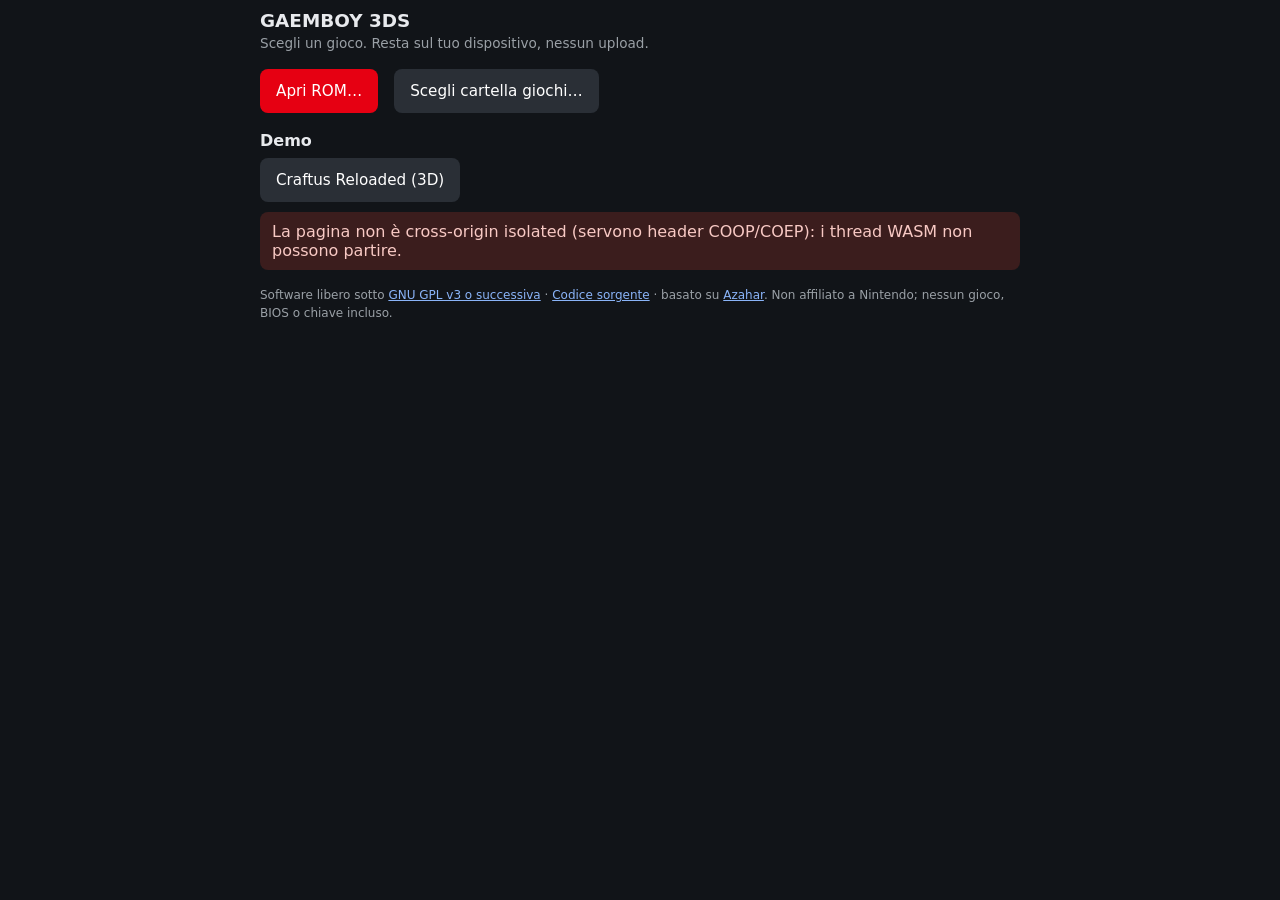
==== index.html @ 77b01f81 "Deploy 6b6285edbf145073247a43fd7cbe7ad1497e483f" ====
<!doctype html>
<html lang="it">
<head>
<meta charset="utf-8">
<meta name="viewport" content="width=device-width, initial-scale=1, minimum-scale=1, maximum-scale=1, user-scalable=no, viewport-fit=cover">
<meta name="apple-mobile-web-app-capable" content="yes">
<meta name="mobile-web-app-capable" content="yes">
<meta name="apple-mobile-web-app-status-bar-style" content="black-translucent">
<meta name="theme-color" content="#111418">
<meta name="format-detection" content="telephone=no">
<title>GAEMBOY 3DS</title>
<link rel="stylesheet" href="./gaemboy3ds-ui.css?v=26">
</head>
<body>
<main>
<section id="selection-view" aria-labelledby="selection-title">
<h1 id="selection-title">GAEMBOY 3DS</h1>
<p class="sub">Scegli un gioco. Resta sul tuo dispositivo, nessun upload.</p>
<div class="selection-actions">
  <button id="pick" type="button">Apri ROM…</button><input id="file" type="file">
  <button id="lib-pick" type="button" class="alt">Scegli cartella giochi…</button><input id="lib-dir" type="file" webkitdirectory multiple>
</div>
<section id="library" aria-label="Libreria giochi" hidden>
  <h2>Libreria</h2>
  <div id="library-actions">
    <button id="lib-refresh" type="button" class="alt" disabled>Aggiorna</button>
    <button id="lib-forget" type="button" class="alt" disabled>Dimentica cartella</button>
    <input id="lib-filter" type="search" placeholder="Cerca" aria-label="Cerca nella libreria" hidden>
    <div id="lib-status" role="status" aria-live="polite"></div>
    <ul id="lib-list"></ul>
  </div>
</section>
<div class="demo-picker">
  <h2>Demo</h2>
  <button id="demo3d" type="button" class="alt" data-file="craftus_reloaded.3dsx">Craftus Reloaded (3D)</button>
  <button id="demo" type="button" class="alt" data-file="SuperHaxagon.3dsx">Super Haxagon (2D)</button>
</div>
</section>
<section id="game-view" aria-label="Gioco" hidden>
  <header class="game-header">
    <h1 id="game-title">Gioco</h1>
    <button id="open-menu" type="button" class="alt" aria-haspopup="dialog" aria-controls="game-menu">Menu</button>
  </header>
  <div class="stage">
    <canvas id="screen" width="400" height="480" tabindex="-1" aria-label="Schermo superiore e inferiore del Nintendo 3DS"></canvas>
    <p id="game-status" role="status">Caricamento…</p>
  </div>
  <fieldset id="touch-controls" disabled aria-label="Comandi touch">
    <legend class="sr-only">Comandi touch</legend>
    <div class="shoulders">
      <button type="button" data-button="10">L</button>
      <button type="button" data-button="12">ZL</button>
      <button type="button" data-button="13">ZR</button>
      <button type="button" data-button="11">R</button>
    </div>
    <div class="control-deck">
      <div class="stick" data-stick="left" role="group" aria-label="Circle Pad: trascina per muoverti"><span class="stick-knob"></span></div>
      <div class="system-buttons">
        <button type="button" data-button="2">Select</button>
        <button type="button" data-button="3">Start</button>
      </div>
      <div class="stick cstick" data-stick="right" role="group" aria-label="C-Stick: trascina per muovere la visuale"><span class="stick-knob"></span></div>
      <div class="button-cross dpad" role="group" aria-label="Croce direzionale">
        <button type="button" class="north" data-button="4" aria-label="Su">↑</button>
        <button type="button" class="west" data-button="6" aria-label="Sinistra">←</button>
        <button type="button" class="east" data-button="7" aria-label="Destra">→</button>
        <button type="button" class="south" data-button="5" aria-label="Giù">↓</button>
      </div>
      <div class="button-cross face-buttons" role="group" aria-label="Pulsanti azione">
        <button type="button" class="north" data-button="9">X</button>
        <button type="button" class="west" data-button="1">Y</button>
        <button type="button" class="east" data-button="8">A</button>
        <button type="button" class="south" data-button="0">B</button>
      </div>
    </div>
  </fieldset>
</section>
<div id="notice" role="status" hidden></div>
</main>
<dialog id="game-menu" aria-labelledby="menu-title">
  <header class="game-header">
    <h2 id="menu-title">Menu</h2>
    <button id="close-menu" type="button" class="alt" autofocus>Chiudi</button>
  </header>
  <div id="rom-info"></div>
  <div class="menu-actions">
    <button id="audio" type="button" class="alt">Audio: on</button>
    <button id="throttle" type="button" class="alt" disabled>Velocità: 60 fps</button>
    <button id="save" type="button" class="alt" disabled>Salva ora</button>
    <button id="back-library" type="button">Cambia gioco</button>
  </div>
  <div id="menu-status" role="status"></div>
  <section class="features" aria-label="Funzioni emulatore">
  <div id="feature-status" role="status" aria-live="polite"></div>
  <details>
    <summary>Stati e backup</summary>
    <fieldset id="storage-actions" disabled>
      <label for="state-slot">Slot</label>
      <select id="state-slot">
        <option value="1">Slot 1 — vuoto</option>
        <option value="2">Slot 2 — vuoto</option>
        <option value="3">Slot 3 — vuoto</option>
      </select>
      <div class="menu-actions">
        <button id="state-save" type="button">Salva stato</button>
        <button id="state-load" type="button" class="alt" disabled>Carica stato</button>
        <button id="state-delete" type="button" class="alt" disabled>Elimina stato</button>
        <button id="export-saves" type="button" class="alt">Esporta backup ZIP</button>
      </div>
    </fieldset>
  </details>
  <details>
    <summary>Cheat</summary>
    <fieldset id="cheat-actions" disabled>
      <label for="cheat-name">Nome</label>
      <input id="cheat-name" maxlength="128" placeholder="Nome del cheat">
      <label for="cheat-code">Codice Gateway (una riga per istruzione)</label>
      <textarea id="cheat-code" rows="4" maxlength="65536" placeholder="XXXXXXXX XXXXXXXX"></textarea>
      <label><input id="cheat-enabled" type="checkbox"> Attiva subito</label>
      <button id="cheat-add" type="button">Aggiungi cheat</button>
      <div id="cheat-list"></div>
    </fieldset>
  </details>
  <details>
    <summary>Microfono e fotocamera</summary>
    <fieldset id="media-actions" disabled>
      <button id="mic-toggle" type="button" class="alt">Attiva microfono</button>
      <span id="mic-status">Disattivato</span><br>
      <label for="camera-facing">Fotocamera</label>
      <select id="camera-facing">
        <option value="user">Frontale / webcam</option>
        <option value="environment">Posteriore, se disponibile</option>
      </select>
      <button id="camera-toggle" type="button" class="alt">Attiva fotocamera</button>
      <span id="camera-status">Disattivata</span>
    </fieldset>
  </details>
  <details>
    <summary>Avanzate</summary>
    <button id="dl-log" type="button" class="alt">Scarica log</button>
    <table>
      <tr><td>Stato</td><td id="s-status">—</td></tr>
      <tr><td>Renderer</td><td id="s-renderer">—</td></tr>
      <tr><td>Caricamento</td><td id="s-load">—</td></tr>
      <tr><td>Frame emulati</td><td id="s-frames">—</td></tr>
      <tr><td>FPS emulazione</td><td id="s-fps">—</td></tr>
      <tr><td>Velocità (vs 3DS 59,83 fps)</td><td id="s-speed">—</td></tr>
      <tr><td>Tempo per frame (media)</td><td id="s-ms">—</td></tr>
      <tr><td>Dettaglio (ultimo secondo)</td><td id="s-perf">—</td></tr>
      <tr><td>Audio</td><td id="s-audio">—</td></tr>
      <tr><td>Input</td><td id="s-input">—</td></tr>
      <tr><td>Salvataggi (IndexedDB)</td><td id="s-saves">—</td></tr>
      <tr><td>Thread / memoria</td><td id="s-mem">—</td></tr>
      <tr><td>Log del core</td><td id="s-log">—</td></tr>
    </table>
    <div class="keys">
      <b>Tastiera</b>: <kbd>←↑→↓</kbd> D-pad · <kbd>X</kbd> A · <kbd>Z</kbd> B · <kbd>S</kbd> X · <kbd>A</kbd> Y ·
      <kbd>Q</kbd>/<kbd>W</kbd> L/R · <kbd>E</kbd>/<kbd>R</kbd> ZL/ZR · <kbd>Invio</kbd> Start · <kbd>⌫</kbd> Select ·
      <kbd>I J K L</kbd> Circle Pad · <kbd>T F G H</kbd> C-Stick
    </div>
    <div id="log"></div>
  </details>
  </section>
  <p class="sub"><a href="https://github.com/DomenicoGonnelli/gaemboy-3ds-web">Codice sorgente, GPL v3+</a></p>
</dialog>
<footer id="selection-footer">
  Software libero sotto <a href="https://www.gnu.org/licenses/gpl-3.0.html">GNU GPL v3 o successiva</a> ·
  <a id="source-link" href="https://github.com/DomenicoGonnelli/gaemboy-3ds-web">Codice sorgente</a> ·
  basato su <a href="https://github.com/azahar-emu/azahar">Azahar</a>. Non affiliato a Nintendo; nessun gioco, BIOS o chiave incluso.
</footer>
<script>
  // Static hosts without COOP/COEP headers: let coi-sw.js add them, then reload once under its control.
  if (!window.crossOriginIsolated && window.isSecureContext && 'serviceWorker' in navigator) {
    navigator.serviceWorker.register('./coi-sw.js').then(() => {
      if (!navigator.serviceWorker.controller && !sessionStorage.getItem('coi-reload')) {
        sessionStorage.setItem('coi-reload', '1');
        navigator.serviceWorker.ready.then(() => location.reload());
      }
    }).catch((err) => console.warn('coi-sw registration failed', err));
  } else {
    sessionStorage.removeItem('coi-reload');
  }
</script>
<script type="module" src="./gaemboy3ds-page.js?v=26"></script>
</body>
</html>
---- gaemboy3ds-ui.css ----
:root { color-scheme: dark; font-family: system-ui, -apple-system, sans-serif; }
* { box-sizing: border-box; }
html { -webkit-text-size-adjust: 100%; overscroll-behavior: none; }
body {
  margin: 0; background: #111418; color: #e8eaed;
  padding: max(10px, env(safe-area-inset-top)) max(12px, env(safe-area-inset-right))
    max(10px, env(safe-area-inset-bottom)) max(12px, env(safe-area-inset-left));
  -webkit-tap-highlight-color: transparent;
}
main, #selection-footer { max-width: 760px; margin-inline: auto; }
h1 { font-size: 1.15rem; margin: 0 0 4px; }
h2 { font-size: 1rem; margin: 18px 0 8px; }
p.sub { margin: 0 0 12px; color: #9aa0a6; font-size: .85rem; }
a { color: #8ab4f8; }
[hidden], input[type=file] { display: none !important; }
button, label.btn {
  background: #e60012; color: #fff; border: 0; border-radius: 8px; padding: 9px 16px;
  font: inherit; font-size: .95rem; cursor: pointer; margin: 0 8px 8px 0; display: inline-block;
}
button.alt { background: #2a2f36; }
button:disabled { opacity: .5; cursor: default; pointer-events: none; }
button, summary { min-height: 44px; }
summary { padding-block: 8px; cursor: pointer; font-weight: 600; }
button:focus-visible, summary:focus-visible, #screen:focus-visible { outline: 2px solid #8ab4f8; outline-offset: 3px; }
.good { color: #81c995; } .mid { color: #fdd663; } .bad { color: #f28b82; }
table { border-collapse: collapse; font-size: .85rem; width: 100%; table-layout: fixed; }
td { padding: 4px 3px; border-bottom: 1px solid #2a2f36; overflow-wrap: anywhere; }
td:last-child { text-align: right; font-variant-numeric: tabular-nums; }
kbd { background: #2a2f36; border-radius: 4px; padding: 0 4px; font-size: .75rem; }
.keys { color: #9aa0a6; font-size: .78rem; margin-top: 8px; line-height: 1.6; }
#log {
  margin-top: 12px; max-height: 180px; overflow: auto; background: #1c2128; padding: 8px;
  border-radius: 8px; font: .72rem ui-monospace, monospace; white-space: pre-wrap;
}
footer { margin-top: 16px; color: #9aa0a6; font-size: .75rem; line-height: 1.5; }
.sr-only {
  position: absolute; width: 1px; height: 1px; padding: 0; overflow: hidden;
  clip-path: inset(50%); white-space: nowrap;
}

/* selection view */
.selection-actions { display: flex; flex-wrap: wrap; gap: 8px; margin-block: 18px; }
.selection-actions button, .demo-picker button { margin: 0 8px 0 0; }
#library { margin-bottom: 12px; }
#library-actions button { margin: 0 8px 8px 0; }
#library-actions input[type=search] {
  background: #111418; color: #e8eaed; border: 1px solid #59616b; border-radius: 5px;
  padding: 9px; font: inherit; font-size: 1rem; margin: 0 0 8px; width: 100%;
}
#lib-status:empty { display: none; }
#lib-status { font-size: .85rem; color: #b6bdc5; margin-bottom: 6px; }
#lib-list { list-style: none; margin: 8px 0 0; padding: 0; max-height: 45vh; overflow: auto; }
#lib-list li { display: flex; align-items: center; gap: 10px; border-top: 1px solid #2a2f36; padding: 5px 0; }
#lib-list li button { margin: 0; padding: 5px 12px; font-size: .85rem; }
#lib-list .game { flex: 1; overflow-wrap: anywhere; font-size: .85rem; }
#lib-list .meta { color: #9aa0a6; font-size: .75rem; white-space: nowrap; }
#notice { margin: 10px auto; padding: 10px 12px; border-radius: 8px; background: #1c2128; overflow-wrap: anywhere; }
#notice.bad { background: #3b1d1d; color: #f8c9c4; }

/* game view: one full-screen column, nothing scrolls */
body.playing {
  position: fixed; inset: 0; overflow: hidden; overscroll-behavior: none;
  -webkit-user-select: none; user-select: none; -webkit-touch-callout: none;
}
body.playing main { touch-action: none; }
body.playing main { max-width: 640px; height: 100%; }
body.playing #notice {
  position: fixed; z-index: 5; left: max(12px, env(safe-area-inset-left));
  right: max(12px, env(safe-area-inset-right)); top: max(48px, calc(env(safe-area-inset-top) + 40px));
  margin: 0; max-width: 640px; margin-inline: auto; font-size: .85rem;
}
#game-view { height: 100%; display: flex; flex-direction: column; gap: 6px; text-align: center; }
.game-header { display: flex; align-items: center; gap: 12px; flex: none; }
.game-header h1 {
  flex: 1; margin: 0; text-align: left; overflow: hidden; white-space: nowrap;
  text-overflow: ellipsis; font-size: 1rem;
}
.game-header h2 { flex: 1; font-size: 1.1rem; margin: 0; }
.game-header button { margin: 0; flex-shrink: 0; }
#game-view .game-header button { min-height: 40px; padding-block: 6px; }
.stage { position: relative; flex: 1 1 0; min-height: 0; container-type: size; display: grid; place-items: center; }
#screen {
  display: block; width: min(100%, 400px); width: min(100cqw, calc(100cqh * 5 / 6)); height: auto; aspect-ratio: 5 / 6;
  background: #000; image-rendering: pixelated; border-radius: 6px; outline: none; touch-action: none;
}
#game-status {
  position: absolute; inset: 0; display: grid; place-items: center; margin: 0; padding: 12px;
  color: #b6bdc5; font-size: .9rem; pointer-events: none;
}
#game-status:empty { display: none; }

/* touch controls, sized from one unit so the whole pad fits narrow phones */
#touch-controls {
  --k: clamp(34px, 10.4vw, 52px);
  flex: none; width: 100%; border: 0; padding: 0; margin: 0 auto; min-width: 0;
  display: grid; gap: 8px; padding-bottom: 4px;
  touch-action: none; -webkit-user-select: none; user-select: none; -webkit-touch-callout: none;
}
#touch-controls button, #touch-controls .stick {
  -webkit-touch-callout: none; -webkit-user-select: none; user-select: none;
  touch-action: none; -webkit-tap-highlight-color: transparent;
}
#touch-controls button {
  margin: 0; padding: 0; min-width: 0; min-height: 0; height: var(--k); font-weight: 650;
  background: #2a2f36; color: #e8eaed; font-size: 1rem;
}
#touch-controls .pressed { background: #b80010; }
#touch-controls:disabled { opacity: .5; }
.shoulders { display: grid; grid-template-columns: 1fr 1fr 1fr 1fr; gap: 8px; }
.shoulders button { height: calc(var(--k) * .8) !important; }
.control-deck {
  display: grid; grid-template-columns: auto 1fr auto; gap: 8px 6px; align-items: center; justify-items: center;
}
.button-cross { display: grid; grid-template: repeat(3, var(--k)) / repeat(3, var(--k)); }
.button-cross button { width: var(--k); }
.button-cross .north { grid-area: 1 / 2; }
.button-cross .west { grid-area: 2 / 1; }
.button-cross .east { grid-area: 2 / 3; }
.button-cross .south { grid-area: 3 / 2; }
.dpad button { border-radius: 8px; }
.face-buttons button { border-radius: 50%; background: #b80010 !important; }
.face-buttons button.pressed { background: #ff4252 !important; }
.stick {
  width: calc(var(--k) * 2); height: calc(var(--k) * 2); border-radius: 50%;
  background: #1c2128; border: 2px solid #59616b; display: grid; place-items: center;
}
.stick-knob {
  width: 46%; height: 46%; border-radius: 50%; background: #747d88;
  pointer-events: none; transform: translate(var(--stick-x, 0px), var(--stick-y, 0px));
}
.system-buttons { display: grid; gap: 8px; width: min(100%, 88px); }
.system-buttons button { height: calc(var(--k) * .7) !important; font-size: .75rem !important; }
.control-deck > .system-buttons { grid-column: 2; grid-row: 1 / 3; align-self: end; }
.control-deck > [data-stick=left] { grid-area: 1 / 1; }
.control-deck > .cstick { grid-area: 1 / 3; }
.control-deck > .dpad { grid-area: 2 / 1; }
.control-deck > .face-buttons { grid-area: 2 / 3; }

/* landscape phones: screen on the left, pad on the right */
@media (orientation: landscape) and (max-height: 520px) {
  #game-view { display: grid; grid-template-columns: minmax(0, 1fr) minmax(0, 52%); grid-template-rows: auto 1fr; column-gap: 12px; }
  .game-header { grid-column: 1 / -1; }
  .stage { grid-column: 1; grid-row: 2; }
  #touch-controls { grid-column: 2; grid-row: 2; align-self: center; --k: clamp(30px, 8.5vh, 44px); }
}

#game-menu {
  width: min(100% - 24px, 560px); max-height: calc(100dvh - 24px); padding: 16px; overflow: auto;
  border: 1px solid #59616b; border-radius: 12px; color: #e8eaed; background: #111418;
  touch-action: pan-y; -webkit-user-select: none; user-select: none;
}
#game-menu::backdrop { background: rgb(0 0 0 / 75%); }
#game-menu input, #game-menu select, #game-menu textarea {
  background: #111418; color: #e8eaed; border: 1px solid #59616b; border-radius: 5px;
  padding: 8px; font: inherit; font-size: 1rem; margin: 0 8px 8px 0; max-width: 100%;
  -webkit-user-select: text; user-select: text;
}
#game-menu textarea { display: block; width: 100%; font-family: monospace; }
#game-menu fieldset { border: 0; margin: 8px 0 0; padding: 0; min-width: 0; }
#game-menu details { background: #1c2128; border-radius: 8px; margin: 8px 0; padding: 0 12px 10px; }
#game-menu label { display: block; margin-bottom: 4px; font-size: .85rem; }
.menu-actions { display: grid; grid-template-columns: 1fr 1fr; gap: 8px; margin-bottom: 8px; }
.menu-actions button { margin: 0; }
#rom-info { color: #9aa0a6; font-size: .82rem; margin-bottom: 8px; overflow-wrap: anywhere; }
.cheat-item { border-top: 1px solid #39414b; padding-top: 8px; }
.cheat-item pre { white-space: pre-wrap; overflow-wrap: anywhere; font-size: .8rem; }
#menu-status:empty, #feature-status:empty { display: none; }
#feature-status, #menu-status { margin-bottom: 8px; font-size: .85rem; }
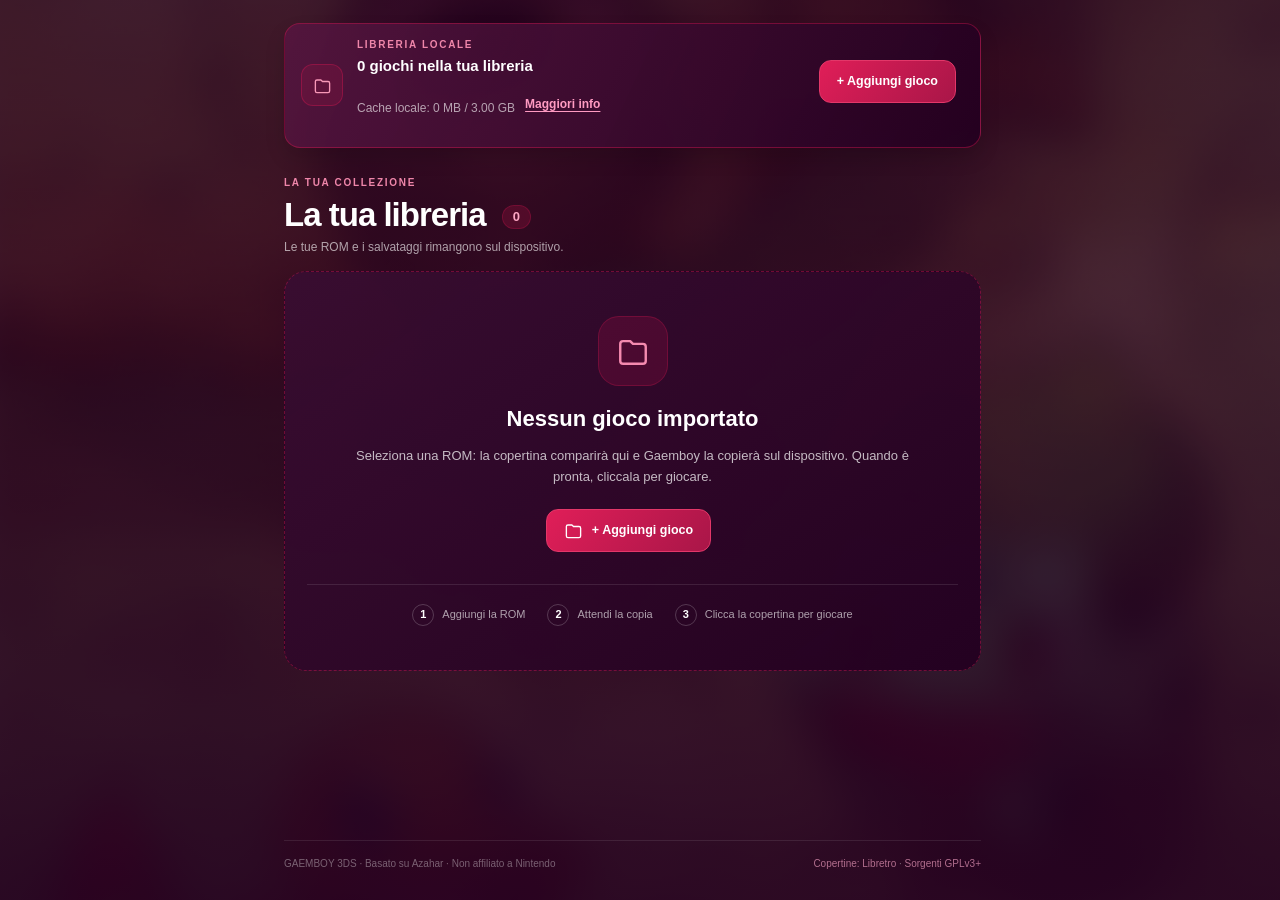
==== commit 0441d8f3: "Deploy 4e7b35f99338ca0f5be579e2819ca40c32b8d70b" ====
--- a/index.html
+++ b/index.html
@@ -8,8 +8,18 @@
 <meta name="apple-mobile-web-app-status-bar-style" content="black-translucent">
 <meta name="theme-color" content="#111418">
 <meta name="format-detection" content="telephone=no">
-<title>GAEMBOY 3DS</title>
-<link rel="stylesheet" href="./gaemboy3ds-ui.css?v=26">
+<title>Gaemboy 3DS — Libreria</title>
+<link rel="icon" type="image/png" href="./home-v5-assets/logo.png?v=10" sizes="512x512">
+<link rel="apple-touch-icon" href="./home-v5-assets/logo.png?v=10">
+<link rel="stylesheet" href="./gaemboy3ds-ui.css?v=10">
+  <link rel="stylesheet" href="home-v5.css?v=10">
+  <link rel="stylesheet" href="home-v5-5.css?v=10">
+<link rel="stylesheet" href="./gaemboy3ds-game.css?v=18">
+<link rel="stylesheet" href="./gaemboy3ds-mobile19.css?v=20">
+<link rel="stylesheet" href="./gaemboy3ds-layout20.css?v=20">
+<link rel="stylesheet" href="./gaemboy3ds-menu21.css?v=21">
+<link rel="stylesheet" href="./gaemboy3ds-mobile-panels23.css?v=23">
+<meta name="gaemboy-build" content="game-ui20"><meta name="gaemboy-ux-fix" content="pause-responsive-23">
 </head>
 <body>
 <main>
@@ -17,35 +27,37 @@
 <h1 id="selection-title">GAEMBOY 3DS</h1>
 <p class="sub">Scegli un gioco. Resta sul tuo dispositivo, nessun upload.</p>
 <div class="selection-actions">
-  <button id="pick" type="button">Apri ROM…</button><input id="file" type="file">
-  <button id="lib-pick" type="button" class="alt">Scegli cartella giochi…</button><input id="lib-dir" type="file" webkitdirectory multiple>
+  <button id="pick" type="button">+ Aggiungi gioco</button><input id="file" type="file" accept=".3ds,.cci,.cxi,.app,.3dsx,.elf" multiple>
+  
 </div>
 <section id="library" aria-label="Libreria giochi" hidden>
   <h2>Libreria</h2>
   <div id="library-actions">
-    <button id="lib-refresh" type="button" class="alt" disabled>Aggiorna</button>
-    <button id="lib-forget" type="button" class="alt" disabled>Dimentica cartella</button>
+    <button id="lib-refresh" type="button" class="alt" hidden>Aggiorna</button>
+    <button id="lib-forget" type="button" class="alt" hidden>Dimentica cartella</button>
     <input id="lib-filter" type="search" placeholder="Cerca" aria-label="Cerca nella libreria" hidden>
     <div id="lib-status" role="status" aria-live="polite"></div>
     <ul id="lib-list"></ul>
   </div>
 </section>
-<div class="demo-picker">
+<div class="demo-picker" hidden aria-hidden="true">
   <h2>Demo</h2>
   <button id="demo3d" type="button" class="alt" data-file="craftus_reloaded.3dsx">Craftus Reloaded (3D)</button>
   <button id="demo" type="button" class="alt" data-file="SuperHaxagon.3dsx">Super Haxagon (2D)</button>
 </div>
 </section>
 <section id="game-view" aria-label="Gioco" hidden>
-  <header class="game-header">
-    <h1 id="game-title">Gioco</h1>
-    <button id="open-menu" type="button" class="alt" aria-haspopup="dialog" aria-controls="game-menu">Menu</button>
+  <header class="game-header gb13-play-header">
+    <h1 id="game-title" class="sr-only">Gioco</h1>
+    <button id="open-menu" type="button" class="alt gb3-menu-button" aria-haspopup="dialog" aria-controls="game-menu" aria-label="Apri menu di pausa">Menu</button>
   </header>
-  <div class="stage">
-    <canvas id="screen" width="400" height="480" tabindex="-1" aria-label="Schermo superiore e inferiore del Nintendo 3DS"></canvas>
-    <p id="game-status" role="status">Caricamento…</p>
-  </div>
-  <fieldset id="touch-controls" disabled aria-label="Comandi touch">
+  <div class="gb3-console" id="gb3-console" aria-label="Console 3DS">
+    <div class="gb3-console-base">
+      <div class="stage">
+        <canvas id="screen" width="400" height="480" tabindex="-1" aria-label="Schermo superiore e inferiore del Nintendo 3DS"></canvas>
+        <p id="game-status" role="status">Caricamento…</p>
+      </div>
+<fieldset id="touch-controls" disabled aria-label="Comandi touch">
     <legend class="sr-only">Comandi touch</legend>
     <div class="shoulders">
       <button type="button" data-button="10">L</button>
@@ -74,26 +86,112 @@
       </div>
     </div>
   </fieldset>
+    </div>
+  </div>
+  <p class="gb3-game-help">Usa tastiera o controller. Premi <kbd>Esc</kbd> per le impostazioni.</p>
 </section>
 <div id="notice" role="status" hidden></div>
 </main>
-<dialog id="game-menu" aria-labelledby="menu-title">
-  <header class="game-header">
-    <h2 id="menu-title">Menu</h2>
-    <button id="close-menu" type="button" class="alt" autofocus>Chiudi</button>
-  </header>
-  <div id="rom-info"></div>
-  <div class="menu-actions">
-    <button id="audio" type="button" class="alt">Audio: on</button>
-    <button id="throttle" type="button" class="alt" disabled>Velocità: 60 fps</button>
-    <button id="save" type="button" class="alt" disabled>Salva ora</button>
-    <button id="back-library" type="button">Cambia gioco</button>
-  </div>
-  <div id="menu-status" role="status"></div>
+<dialog id="game-menu" class="gb13-pause" aria-labelledby="menu-title">
+  <div class="gb13-pause-hero" id="gb13-pause-hero">
+    <div class="gb13-pause-caption" aria-hidden="true">Ⅱ</div>
+    <h2 id="menu-title">Gioco in pausa</h2>
+  </div>
+  <div class="gb13-pause-tray">
+    <div class="gb13-tray-top"><span class="gb13-tray-subtitle">MENU DI PAUSA</span><button id="close-menu" type="button" class="gb13-resume" autofocus>Riprendi</button></div>
+    <div id="gb13-pause-actions" class="gb13-pause-actions" role="group" aria-label="Azioni di gioco">
+      <button type="button" id="gb13-quick-save" class="gb13-action" aria-label="Salvataggio rapido"><img class="gb16-menu-icon" src="./gaemboy-menu-icons/save.png" alt="" loading="eager" decoding="async"><span>Salvataggio<br>Rapido</span></button>
+      <button type="button" id="gb13-quick-load" class="gb13-action" aria-label="Caricamento rapido"><img class="gb16-menu-icon" src="./gaemboy-menu-icons/load.png" alt="" loading="eager" decoding="async"><span>Caricamento<br>Rapido</span></button>
+      <button type="button" id="gb13-quick-cheats" class="gb13-action" ><img class="gb16-menu-icon" src="./gaemboy-menu-icons/cheatcodes.png" alt="" loading="eager" decoding="async"><span>Codici<br>Cheat</span></button>
+      <button type="button" id="gb13-quick-fast" class="gb13-action" aria-pressed="false"><img class="gb16-menu-icon" src="./gaemboy-menu-icons/fastforward.png" alt="" loading="eager" decoding="async"><span>Velocità<br>Aumentata</span></button>
+      <button type="button" id="gb13-quick-speed" class="gb13-action" ><img class="gb16-menu-icon" src="./gaemboy-menu-icons/setspeed.png" alt="" loading="eager" decoding="async"><span>Imposta<br>Velocità</span></button>
+      <button type="button" id="gb13-quick-screenshot" class="gb13-action" ><img class="gb16-menu-icon" src="./gaemboy-menu-icons/screenshot.png" alt="" loading="eager" decoding="async"><span>Esegui<br>Screenshot</span></button>
+      <button type="button" id="gb20-quick-layout" class="gb13-action" aria-label="Riposiziona schermi e controlli"><img class="gb16-menu-icon" src="./gaemboy-menu-icons/resize.png" alt="" loading="eager"><span>Riposiziona</span></button>
+      <button type="button" id="gb13-quick-mic" class="gb13-action" ><img class="gb16-menu-icon" src="./gaemboy-menu-icons/mic.png" alt="" loading="eager" decoding="async"><span>Attiva<br>Microfono</span></button>
+      <button type="button" id="gb13-quick-link" class="gb13-action" disabled="disabled" title="Collegamento non disponibile sul core 3DS"><img class="gb16-menu-icon" src="./gaemboy-menu-icons/link.png" alt="" loading="eager" decoding="async"><span>Collega</span></button>
+      <button type="button" id="gb13-quick-exit" class="gb13-action" ><img class="gb16-menu-icon" src="./gaemboy-menu-icons/close.png" alt="" loading="eager" decoding="async"><span>Chiudi<br>gioco</span></button>
+    </div>
+    <section id="gb15-speed-panel" class="gb15-speed-panel" aria-labelledby="gb15-speed-title" hidden>
+      <div class="gb15-speed-heading">
+        <button id="gb15-speed-back" type="button">← Menu</button>
+        <h3 id="gb15-speed-title">Imposta velocità</h3>
+      </div>
+      <div class="gb15-speed-body">
+        <div class="gb15-speed-value"><output id="gb15-speed-output" for="gb15-speed-range">2,0×</output><span>Velocità richiesta</span></div>
+        <label for="gb15-speed-range">Regola la velocità da 0,5× a 8×</label>
+        <input type="range" id="gb15-speed-range" min="0.5" max="8" step="0.5" value="2" list="gb15-speed-markers">
+        <datalist id="gb15-speed-markers"><option value="0.5" label="0,5×"></option><option value="1" label="1×"></option><option value="2" label="2×"></option><option value="4" label="4×"></option><option value="8" label="8×"></option></datalist>
+        <div class="gb15-speed-labels"><span>0,5×</span><span>1×</span><span>2×</span><span>4×</span><span>8×</span></div>
+        <p>Questa è la velocità richiesta. La velocità effettiva dipende dalle prestazioni del dispositivo: 8× non è garantito.</p>
+        <button id="gb15-speed-apply" type="button">Applica velocità</button>
+        <button id="gb15-speed-default" type="button">Ripristina 1×</button>
+      </div>
+    </section>
+    <section id="gb14-state-gallery" class="gb14-gallery" aria-labelledby="gb14-gallery-title" hidden>
+      <div class="gb14-gallery-head"><button id="gb14-gallery-back" type="button">← Menu</button><h3 id="gb14-gallery-title">Salvataggi rapidi</h3><span id="gb14-gallery-count"></span></div>
+      <div id="gb14-gallery-list" class="gb14-gallery-list"></div>
+      <p id="gb14-gallery-message" role="status" aria-live="polite"></p>
+    </section>
+    <!-- UX17: CheatCodesModal appearance from Gaemboy; the existing 3DS Gateway handlers remain the backend. -->
+    <section id="gb17-cheats-panel" class="gb17-cheat-panel" aria-labelledby="gb17-cheat-title" hidden>
+      <header class="gb17-cheat-header">
+        <button id="gb17-cheats-back" type="button" class="gb17-cheat-back">← Indietro</button>
+        <h3 id="gb17-cheat-title">Codici Cheat</h3>
+        <span id="gb17-cheat-count" aria-live="polite"></span>
+      </header>
+      <fieldset id="cheat-actions" class="gb17-cheat-content" disabled>
+        <button id="gb17-cheat-new" type="button" class="gb17-add-cheat">+ Nuovo cheat</button>
+        <div id="gb17-cheat-form" class="gb17-cheat-form" hidden>
+          <h4>Nuovo cheat</h4>
+          <label for="cheat-name">Nome</label>
+          <input id="cheat-name" maxlength="128" autocomplete="off" placeholder="Es. Oggetti infiniti">
+          <label for="gb18-cheat-type">Tipologia di cheat</label>
+          <select id="gb18-cheat-type" aria-describedby="gb18-cheat-type-hint">
+            <optgroup label="Supportati su Nintendo 3DS">
+              <option value="gateway">Gateway (3DS) — XXXXXXXX XXXXXXXX</option>
+            </optgroup>
+            <optgroup label="Non supportati dal core 3DS">
+              <option value="action-replay-ds" disabled>Action Replay (NDS) — non disponibile</option>
+              <option value="gameshark" disabled>GameShark (GBA/GBC) — non disponibile</option>
+              <option value="codebreaker" disabled>CodeBreaker (GBA) — non disponibile</option>
+              <option value="gamegenie" disabled>Game Genie — non disponibile</option>
+            </optgroup>
+          </select>
+          <span id="gb18-cheat-type-hint" class="gb17-cheat-format">Il core Azahar 3DS supporta soltanto Gateway. Gli altri formati sono disponibili su altre console Gaemboy.</span>
+          <label for="cheat-code">Codice Gateway</label>
+          <textarea id="cheat-code" rows="5" maxlength="65536" spellcheck="false" placeholder="XXXXXXXX XXXXXXXX (una istruzione per riga)"></textarea>
+          <span class="gb17-cheat-format">Il testo viene formattato automaticamente. Ogni istruzione richiede 8+8 cifre esadecimali.</span>
+          <p id="gb18-cheat-validation" class="gb18-cheat-validation" role="status" aria-live="polite"></p>
+          <label class="gb17-cheat-enabled-label"><input id="cheat-enabled" type="checkbox"> Attiva subito</label>
+          <div class="gb17-cheat-form-actions">
+            <button id="gb17-cheat-cancel" type="button" class="gb17-cheat-cancel">Annulla</button>
+            <button id="cheat-add" type="button" class="gb17-cheat-submit" disabled>Aggiungi cheat</button>
+          </div>
+        </div>
+        <div id="cheat-list" class="gb17-cheat-list" aria-live="polite"></div>
+        <p id="gb17-cheat-empty" class="gb17-cheat-empty">Nessun cheat aggiunto.<small>Premi “Nuovo cheat” per inserire un codice Gateway.</small></p>
+      </fieldset>
+      <p id="gb17-cheat-status" class="gb17-cheat-status" role="status" aria-live="polite"></p>
+    </section>
+    <p id="gb13-quick-status" role="status" aria-live="polite" class="gb13-quick-status"></p>
+    <div id="gb13-settings-panel" class="gb13-settings-panel" hidden>
+      <div class="gb13-settings-header"><button id="gb13-settings-back" type="button" class="alt">← Torna al menu</button><strong id="gb13-settings-title">Impostazioni</strong></div>
+      <div id="rom-info"></div>
+      <div class="gb13-settings-legacy-actions">
+  <div class="menu-actions gb3-quick-actions">
+    <button id="audio" type="button" class="alt"><svg viewBox="0 0 24 24" aria-hidden="true"><path d="M11 5 6 9H3v6h3l5 4V5Zm4 4a5 5 0 0 1 0 6m3-9a9 9 0 0 1 0 12"/></svg><span class="gb3-action-label">Audio: on</span></button>
+    <button id="throttle" type="button" class="alt" disabled><svg viewBox="0 0 24 24" aria-hidden="true"><path d="M4 19a9 9 0 1 1 16 0M12 12l4-4M4 19h16"/></svg><span class="gb3-action-label">Velocità: 60 fps</span></button>
+    <button id="save" type="button" class="alt" disabled><svg viewBox="0 0 24 24" aria-hidden="true"><path d="M5 3h13l3 3v15H3V3h2Zm2 0v7h10V3M7 21v-8h10v8"/></svg><span class="gb3-action-label">Salva ora</span></button>
+    <button id="back-library" type="button"><svg viewBox="0 0 24 24" aria-hidden="true"><path d="m9 18-6-6 6-6M3 12h18"/></svg><span class="gb3-action-label">Cambia gioco</span></button>
+  </div>
+
+      </div>
+      <div id="menu-status" role="status" aria-live="polite"></div>
   <section class="features" aria-label="Funzioni emulatore">
+  <div class="gb3-section-label">IMPOSTAZIONI E STRUMENTI</div>
   <div id="feature-status" role="status" aria-live="polite"></div>
   <details>
-    <summary>Stati e backup</summary>
+    <summary><svg viewBox="0 0 24 24" aria-hidden="true"><path d="M4 4h14l2 2v14H4V4Zm4 0v7h8V4M8 20v-7h8v7"/></svg><span>Stati e backup</span></summary>
     <fieldset id="storage-actions" disabled>
       <label for="state-slot">Slot</label>
       <select id="state-slot">
@@ -109,20 +207,17 @@
       </div>
     </fieldset>
   </details>
+  <details id="keyboard-settings">
+    <summary><svg viewBox="0 0 24 24" aria-hidden="true"><rect x="2" y="5" width="20" height="14" rx="2"/><path d="M5 9h2m3 0h2m3 0h2M5 13h2m3 0h2m3 0h2M7 16h10"/></svg><span>Comandi e tastiera</span></summary>
+    <div class="gb3-settings-body">
+      <p class="gb3-settings-description">Clicca un tasto, poi premi il nuovo comando sulla tastiera. Le preferenze restano su questo dispositivo. Esc apre o chiude il menu.</p>
+      <div id="keyboard-bindings" aria-label="Mappatura della tastiera"></div>
+      <p id="keymap-status" role="status" aria-live="polite"></p>
+      <button type="button" class="alt" id="keyboard-reset">Ripristina tasti predefiniti</button>
+    </div>
+  </details>
   <details>
-    <summary>Cheat</summary>
-    <fieldset id="cheat-actions" disabled>
-      <label for="cheat-name">Nome</label>
-      <input id="cheat-name" maxlength="128" placeholder="Nome del cheat">
-      <label for="cheat-code">Codice Gateway (una riga per istruzione)</label>
-      <textarea id="cheat-code" rows="4" maxlength="65536" placeholder="XXXXXXXX XXXXXXXX"></textarea>
-      <label><input id="cheat-enabled" type="checkbox"> Attiva subito</label>
-      <button id="cheat-add" type="button">Aggiungi cheat</button>
-      <div id="cheat-list"></div>
-    </fieldset>
-  </details>
-  <details>
-    <summary>Microfono e fotocamera</summary>
+    <summary><svg viewBox="0 0 24 24" aria-hidden="true"><rect x="9" y="2" width="6" height="13" rx="3"/><path d="M5 11a7 7 0 0 0 14 0m-7 7v4m-4 0h8"/></svg><span>Microfono e fotocamera</span></summary>
     <fieldset id="media-actions" disabled>
       <button id="mic-toggle" type="button" class="alt">Attiva microfono</button>
       <span id="mic-status">Disattivato</span><br>
@@ -136,7 +231,7 @@
     </fieldset>
   </details>
   <details>
-    <summary>Avanzate</summary>
+    <summary><svg viewBox="0 0 24 24" aria-hidden="true"><path d="M4 6h16M4 12h16M4 18h16M8 3v6m8 0v6m-8 0v6"/></svg><span>Avanzate</span></summary>
     <button id="dl-log" type="button" class="alt">Scarica log</button>
     <table>
       <tr><td>Stato</td><td id="s-status">—</td></tr>
@@ -161,7 +256,10 @@
     <div id="log"></div>
   </details>
   </section>
-  <p class="sub"><a href="https://github.com/DomenicoGonnelli/gaemboy-3ds-web">Codice sorgente, GPL v3+</a></p>
+
+      <p class="gb13-license"><a href="https://github.com/DomenicoGonnelli/gaemboy-3ds-web">Codice sorgente, GPL v3+</a></p>
+    </div>
+  </div>
 </dialog>
 <footer id="selection-footer">
   Software libero sotto <a href="https://www.gnu.org/licenses/gpl-3.0.html">GNU GPL v3 o successiva</a> ·
@@ -181,6 +279,12 @@
     sessionStorage.removeItem('coi-reload');
   }
 </script>
-<script type="module" src="./gaemboy3ds-page.js?v=26"></script>
+<script defer src="./gaemboy3ds-game.js?v=13"></script>
+<script defer src="./gaemboy3ds-mobile19.js?v=20"></script>
+<script defer src="./gaemboy3ds-layout20.js?v=20"></script>
+<script type="module" src="./gaemboy3ds-page.js?v=20&audio22&pause23"></script>
+  <script defer src="home-v5-hash.js?v=10"></script>
+<script defer src="home-v5.js?v=10"></script>
+  <script defer src="home-v5-5.js?v=10"></script>
 </body>
 </html>
--- a/home-v5.css
+++ b/home-v5.css
@@ -0,0 +1,565 @@
+/* GAEMBOY official palette + library card language, isolated from gameplay. GPL-3.0-or-later. */
+#gb3-home,#gb3-home * {box-sizing:border-box}
+#gb3-home[hidden],#gb3-home [hidden] {display:none!important}
+#gb3-home {--brand:#d61750;--deep:#230020;--soft:#7e2a63;--text:#fff;--dim:rgba(255,255,255,.62);--line:rgba(214,23,80,.26);position:fixed;inset:0;z-index:10000;overflow-y:auto;overflow-x:hidden;background:var(--deep);color:var(--text);font:400 14px/1.5 -apple-system,BlinkMacSystemFont,'Segoe UI',Roboto,Helvetica,Arial,sans-serif;overscroll-behavior:contain;-webkit-font-smoothing:antialiased}
+#gb3-home button,#gb3-home input{font:inherit}#gb3-home button{cursor:pointer}#gb3-home button:disabled{cursor:not-allowed;opacity:.4}#gb3-home button:focus-visible,#gb3-home input:focus-visible{outline:3px solid #ff83af;outline-offset:3px}
+#gb3-home .gb3-wallpaper{position:fixed;inset:-100px 0;z-index:-1;background:linear-gradient(180deg,rgba(35,0,32,.75),rgba(35,0,32,.96)),url('home-v5-assets/loginBG.png') center/cover no-repeat;opacity:.96;pointer-events:none}
+#gb3-home .gb3-shell{max-width:1190px;margin:0 auto;padding:18px clamp(16px,4vw,40px) 56px}
+#gb3-home .gb3-header{display:flex;align-items:center;justify-content:space-between;gap:16px;margin:0 0 25px;padding-bottom:16px;border-bottom:1px solid rgba(255,255,255,.09)}
+#gb3-home .gb3-brand{display:flex;gap:12px;align-items:center}#gb3-home .gb3-brand img{width:46px;height:46px;object-fit:contain;filter:drop-shadow(0 6px 10px rgba(0,0,0,.27))}
+#gb3-home .gb3-brand-name{display:flex;flex-direction:column;gap:0}#gb3-home .gb3-brand-name strong{font-size:20px;letter-spacing:.06em;line-height:1.18}#gb3-home .gb3-brand-name span{font-size:10px;letter-spacing:.18em;color:#ed7ea6;font-weight:750}
+#gb3-home .gb3-header-note{color:var(--dim);font-size:12px}
+#gb3-home .gb3-config{border:1px solid rgba(214,23,80,.42);border-radius:20px;box-shadow:0 18px 40px rgba(0,0,0,.13);background:linear-gradient(115deg,rgba(87,22,65,.88),rgba(35,0,32,.93));padding:19px 21px;display:flex;align-items:center;justify-content:space-between;gap:20px;flex-wrap:wrap}
+#gb3-home .gb3-config-copy{min-width:230px;display:flex;align-items:center;gap:14px}#gb3-home .gb3-config-icon{display:grid;place-items:center;width:48px;height:48px;border:1px solid rgba(214,23,80,.38);border-radius:14px;background:rgba(214,23,80,.14);color:#f898b7}#gb3-home svg{display:block;width:19px;height:19px;flex:none}
+#gb3-home .gb3-eyebrow{font-size:10px;font-weight:800;letter-spacing:.17em;color:#ef86aa}
+#gb3-home #gb3-folder-name{display:block;margin-top:3px;font-size:15px;overflow-wrap:anywhere}#gb3-home #gb3-folder-sub{margin:3px 0 0;font-size:12px;color:var(--dim)}
+#gb3-home .gb3-config-buttons{display:flex;gap:9px;flex-wrap:wrap}#gb3-home .gb3-button{display:inline-flex;justify-content:center;align-items:center;gap:9px;padding:10px 17px;min-height:43px;border-radius:12px;border:1px solid rgba(255,255,255,.14);color:#fff;font-weight:700;font-size:12.5px;transition:background .15s,transform .15s,box-shadow .15s}
+#gb3-home .gb3-button:hover:not(:disabled){transform:translateY(-1px);box-shadow:0 7px 19px rgba(0,0,0,.2)}#gb3-home .gb3-button-main{background:linear-gradient(130deg,#e01e58,#a91648);border-color:#e33769}#gb3-home .gb3-button-soft{background:rgba(255,255,255,.07)}#gb3-home .gb3-button-soft:hover{background:rgba(255,255,255,.14)}
+#gb3-home .gb3-status{margin:16px 0;padding:11px 14px;border-radius:11px;background:rgba(255,255,255,.07);border:1px solid rgba(255,255,255,.1);font-size:12px;color:#e6d8e3}#gb3-home .gb3-status[data-kind='error']{border-color:rgba(255,125,145,.6);color:#ffb0c5}#gb3-home .gb3-status[data-kind='success']{border-color:rgba(113,222,180,.5);color:#acf4cf}
+#gb3-home .gb3-content{margin-top:41px}#gb3-home .gb3-titlebar{display:flex;justify-content:space-between;gap:14px;align-items:end;margin-bottom:21px;flex-wrap:wrap}#gb3-home .gb3-titlebar h1{font-size:clamp(26px,3.3vw,37px);line-height:1.1;letter-spacing:-.03em;margin:7px 0 9px;color:#fff}#gb3-home .gb3-titlebar h1 span{display:inline-block;vertical-align:middle;font-size:13px;border-radius:20px;color:#fda6c3;background:rgba(214,23,80,.2);border:1px solid rgba(214,23,80,.25);padding:4px 10px;margin-left:8px;letter-spacing:0}#gb3-home .gb3-titlebar p{margin:0;color:var(--dim);font-size:12px}
+#gb3-home .gb3-search{display:flex;align-items:center;gap:8px;background:rgba(255,255,255,.07);border:1px solid rgba(255,255,255,.12);padding:0 13px;border-radius:12px;min-width:230px}#gb3-home .gb3-search svg{color:#d99fb5;width:17px;height:17px}#gb3-home .gb3-search input{width:100%;padding:12px 0;background:transparent;border:0;color:white;outline:0;font-size:13px}#gb3-home .gb3-search input::placeholder{color:rgba(255,255,255,.52)}
+#gb3-home .gb3-grid{display:grid;grid-template-columns:repeat(auto-fill,minmax(185px,1fr));gap:16px}
+#gb3-home .gb3-card{position:relative;min-width:0;border:1px solid rgba(214,23,80,.27);border-radius:17px;background:rgba(35,0,32,.93);overflow:hidden;box-shadow:0 12px 26px rgba(0,0,0,.23);transition:transform .18s,border-color .18s,box-shadow .18s}
+#gb3-home .gb3-card:hover{transform:translateY(-3px);border-color:rgba(214,23,80,.64);box-shadow:0 16px 30px rgba(0,0,0,.33)}
+#gb3-home .gb3-cover{position:relative;width:100%;min-height:215px;border:0;padding:14px;background:linear-gradient(180deg,rgba(42,10,43,.92),rgba(126,42,99,.8));display:flex;align-items:center;justify-content:center;overflow:hidden;color:#fff}
+#gb3-home .gb3-cover-wash{position:absolute;inset:0;background:radial-gradient(ellipse at 80% 130%,rgba(214,23,80,.6),transparent 65%),linear-gradient(30deg,rgba(214,23,80,.19),transparent 80%)}
+#gb3-home .gb3-cover img{position:relative;z-index:1;max-width:78%;width:auto;max-height:177px;min-height:80px;object-fit:contain;box-shadow:0 10px 19px rgba(0,0,0,.35);border-radius:5px}
+#gb3-home .gb3-cover-fallback{position:relative;z-index:1;min-width:120px;height:155px;border-radius:9px;display:grid;place-items:center;color:rgba(255,255,255,.85);font:900 48px/1.1 'Chelsea Market',system-ui,sans-serif;background:linear-gradient(145deg,#802b62,#36132e);border:1px solid rgba(255,255,255,.16);box-shadow:12px 11px 17px rgba(0,0,0,.25);transform:perspective(500px) rotateY(-9deg)}
+#gb3-home .gb3-platform{position:absolute;z-index:2;top:11px;left:11px;background:rgba(35,0,32,.8);border:1px solid rgba(255,255,255,.15);font-size:9px;font-weight:800;letter-spacing:.1em;border-radius:7px;padding:4px 7px}
+#gb3-home .gb3-change-cover{position:absolute;z-index:3;right:11px;top:11px;border-radius:9px;border:1px solid rgba(255,255,255,.25);background:rgba(35,0,32,.88);padding:9px;color:#fff;opacity:0;transition:opacity .15s;display:grid;place-items:center}#gb3-home .gb3-card:hover .gb3-change-cover,#gb3-home .gb3-change-cover:focus-visible{opacity:1}#gb3-home .gb3-change-cover svg{width:16px;height:16px}
+#gb3-home .gb3-card-label{background:linear-gradient(180deg,rgba(126,42,99,.4),rgba(35,0,32,.65));padding:14px 13px 16px;min-height:88px;display:flex;flex-direction:column;justify-content:space-between}
+#gb3-home .gb3-card-title{font-size:13px;font-weight:750;line-height:1.3;display:-webkit-box;-webkit-line-clamp:2;-webkit-box-orient:vertical;overflow:hidden}#gb3-home .gb3-card-bottom{display:flex;justify-content:space-between;align-items:center;color:var(--dim);font-size:10px;margin-top:10px}#gb3-home .gb3-play{display:flex;align-items:center;gap:4px;color:#ffa0bf;font-weight:750}#gb3-home .gb3-play svg{height:11px;width:11px}
+#gb3-home .gb3-empty{max-width:740px;margin:15px auto 0;text-align:center;background:linear-gradient(145deg,rgba(57,14,49,.94),rgba(35,0,32,.93));border:1px dashed rgba(214,23,80,.42);border-radius:22px;padding:clamp(25px,5vw,44px) 22px}#gb3-home .gb3-empty-icon{display:grid;place-items:center;width:70px;height:70px;margin:0 auto 16px;color:#f48aaf;background:rgba(214,23,80,.16);border:1px solid rgba(214,23,80,.28);border-radius:21px}#gb3-home .gb3-empty-icon svg{width:34px;height:34px}#gb3-home .gb3-empty h2{margin:0 0 10px;font-size:22px;color:#fff}#gb3-home .gb3-empty p{color:rgba(255,255,255,.72);max-width:560px;margin:0 auto;line-height:1.65;font-size:13px}#gb3-home .gb3-empty-cta{display:flex;justify-content:center;flex-wrap:wrap;gap:10px;margin:21px 0}
+#gb3-home .gb3-steps{margin-top:24px;padding-top:19px;border-top:1px solid rgba(255,255,255,.1);display:flex;gap:22px;align-items:center;justify-content:center;flex-wrap:wrap;font-size:11px;color:var(--dim)}#gb3-home .gb3-steps span{display:flex;align-items:center;gap:8px}#gb3-home .gb3-steps b{border-radius:50%;border:1px solid rgba(255,255,255,.2);width:22px;height:22px;display:grid;place-items:center;color:#fff}
+#gb3-home .gb3-nomatch{background:rgba(255,255,255,.05);border:1px dashed rgba(255,255,255,.13);border-radius:15px;padding:35px;text-align:center}
+#gb3-home .gb3-footer{display:flex;justify-content:space-between;gap:20px;flex-wrap:wrap;border-top:1px solid rgba(255,255,255,.09);margin-top:52px;padding-top:17px;color:rgba(255,255,255,.44);font-size:11px}#gb3-home .gb3-footer a{color:#e77fa3;text-decoration:none}#gb3-home .gb3-footer a:hover{text-decoration:underline}
+@media (max-width:650px){#gb3-home .gb3-header-note{display:none}#gb3-home .gb3-config-buttons{width:100%}#gb3-home .gb3-config-buttons .gb3-button{flex:1}#gb3-home .gb3-grid{grid-template-columns:repeat(2,minmax(0,1fr));gap:11px}#gb3-home .gb3-cover{min-height:175px}#gb3-home .gb3-cover img{max-height:135px}#gb3-home .gb3-cover-fallback{height:128px;min-width:105px}#gb3-home .gb3-titlebar{align-items:stretch}#gb3-home .gb3-search{width:100%}#gb3-home .gb3-change-cover{opacity:1}#gb3-home .gb3-card-label{padding:11px}#gb3-home .gb3-content{margin-top:28px}}
+@media (max-width:360px){#gb3-home .gb3-cover{min-height:143px}#gb3-home .gb3-cover img{max-height:107px}#gb3-home .gb3-cover-fallback{height:105px;min-width:80px}#gb3-home .gb3-steps{gap:10px}#gb3-home .gb3-brand-name strong{font-size:16px}}
+@media (prefers-reduced-motion:reduce){#gb3-home *{animation:none!important;transition:none!important}}
+#gb3-home .gb3-single {border:0;background:none;color:#ffa6c3;display:block;margin:5px auto 0;padding:8px;max-width:100%;font-size:12px;text-decoration:underline;text-underline-offset:3px}
+#gb3-home .gb3-single:hover {color:white}
+
+/* Home v5: sizes, overflow, layering and swipe actions follow the real GamesPage
+   from GAEMBOY (150px grid, 20px side gutters, inner scroller, deep-plum overlay). */
+#gb3-home {height:100%;height:100dvh;overflow:hidden;overscroll-behavior:none;touch-action:pan-y}
+#gb3-home .gb3-wallpaper {inset:-120px 0;background:linear-gradient(180deg,rgba(35,0,32,.64),rgba(35,0,32,.91)),url('home-v5-assets/loginBG.png') center/cover no-repeat;opacity:.96}
+#gb3-home .gb3-shell {width:100%;max-width:none;min-height:0;height:100%;height:100dvh;display:flex;flex-direction:column;padding:0}
+#gb3-home .gb3-header {flex:0 0 auto;z-index:2;max-height:94px;margin:0;padding:calc(env(safe-area-inset-top,0px) + 11px) clamp(16px,2vw,24px) 13px;border-color:rgba(255,255,255,.1);background:rgba(35,0,32,.82);backdrop-filter:blur(16px);-webkit-backdrop-filter:blur(16px)}
+#gb3-home .gb3-brand img {height:43px;width:43px}
+#gb3-home .gb3-scroller {position:relative;flex:1 1 auto;min-height:0;overflow-y:auto;overflow-x:hidden;overscroll-behavior-y:contain;-webkit-overflow-scrolling:touch;scrollbar-gutter:stable;padding:23px clamp(16px,2vw,24px) calc(env(safe-area-inset-bottom,0px) + 24px);scroll-behavior:smooth}
+#gb3-home .gb3-config {border-radius:16px;padding:13px 16px;background:linear-gradient(115deg,rgba(87,22,65,.84),rgba(35,0,32,.92));box-shadow:0 10px 20px rgba(0,0,0,.13)}
+#gb3-home .gb3-config-icon {height:42px;width:42px;border-radius:12px}
+#gb3-home .gb3-content {margin-top:27px}
+#gb3-home .gb3-titlebar {align-items:end;margin-bottom:8px}
+#gb3-home .gb3-titlebar h1 {font-size:clamp(24px,2.7vw,33px);margin-bottom:5px}
+#gb3-home .gb3-tools {display:flex;align-items:center;justify-content:flex-end;flex-wrap:wrap;gap:9px}
+#gb3-home .gb3-cover-toggle {border:1px solid rgba(214,23,80,.36);background:rgba(126,42,99,.24);color:#fff;padding:9px 12px;border-radius:12px;font-weight:700;font-size:11px;min-height:42px;cursor:pointer}
+#gb3-home .gb3-cover-toggle[aria-pressed='false'] {opacity:.65}
+#gb3-home .gb3-search {min-width:205px}
+#gb3-home .gb3-grid {display:grid;grid-template-columns:repeat(auto-fill,minmax(150px,1fr));gap:14px 12px;padding:12px 0 24px;align-items:start}
+#gb3-home .gb3-card {border-radius:16px;min-width:0;background:rgba(35,0,32,.95);box-shadow:0 10px 24px rgba(0,0,0,.35);touch-action:pan-y;isolation:isolate}
+#gb3-home .gb3-card-face {position:relative;display:flex;flex-direction:column;min-height:205px;width:100%;height:100%;border-radius:16px;overflow:hidden;background:var(--deep);touch-action:pan-y;transition:transform .22s cubic-bezier(.22,1,.36,1);will-change:transform}
+#gb3-home .gb3-card.is-swiping .gb3-card-face {transition:none}
+#gb3-home .gb3-card.is-open .gb3-card-face {transform:translateX(-120px)!important}
+#gb3-home .gb3-card-actions {position:absolute;right:0;top:0;bottom:0;width:120px;display:flex;flex-direction:column;background:#46113b}
+#gb3-home .gb3-action {display:flex;align-items:center;justify-content:center;flex:1;border:0;background:transparent;color:#fff;font-size:11px;font-weight:800;cursor:pointer;word-break:break-word;padding:8px}
+#gb3-home .gb3-action + .gb3-action {border-top:1px solid rgba(255,255,255,.18)}
+#gb3-home .gb3-action:hover {background:#7e2a63}
+#gb3-home .gb3-cover {min-height:0;aspect-ratio:1 / 1;width:100%;padding:9px 10px 7px;background:linear-gradient(180deg,rgba(52,9,45,.8),rgba(126,42,99,.5));flex:1 0 auto}
+#gb3-home .gb3-cover-wash {background:radial-gradient(ellipse at 78% 120%,rgba(214,23,80,.59),transparent 68%),linear-gradient(0deg,rgba(126,42,99,.55),transparent 78%)}
+#gb3-home .gb3-cover img {max-width:86%;max-height:clamp(100px,10.6vw,168px);min-height:0;object-fit:contain;box-shadow:0 9px 19px rgba(0,0,0,.3)}
+#gb3-home .gb3-cover-fallback {height:min(105px,74%);min-width:68px;font-size:30px;transform:perspective(500px) rotateY(-8deg)}
+#gb3-home .gb3-platform {font-size:9px;top:7px;left:7px}
+#gb3-home .gb3-card-label {position:relative;min-height:64px;padding:9px 12px 12px;background:linear-gradient(180deg,rgba(126,42,99,.55),rgba(35,0,32,.93))}
+#gb3-home .gb3-card-title {font-size:12.5px;text-align:center;line-height:1.24;min-height:31px;display:-webkit-box;-webkit-line-clamp:2;-webkit-box-orient:vertical;overflow:hidden}
+#gb3-home .gb3-card-bottom {margin-top:4px}
+#gb3-home .gb3-action-menu {position:absolute;top:7px;right:7px;border:1px solid rgba(255,255,255,.25);height:31px;min-width:31px;padding:0 4px;border-radius:8px;background:rgba(35,0,32,.83);font-size:14px;line-height:1;color:#fff;cursor:pointer;z-index:3;opacity:0;transition:opacity .15s}
+#gb3-home .gb3-card:hover .gb3-action-menu,#gb3-home .gb3-action-menu:focus-visible,#gb3-home .gb3-card.is-open .gb3-action-menu {opacity:1}
+#gb3-home .gb3-card:hover {transform:translateY(-3px)}
+#gb3-home .gb3-cover:focus-visible,#gb3-home .gb3-action:focus-visible,#gb3-home .gb3-action-menu:focus-visible,#gb3-home .gb3-cover-toggle:focus-visible {outline:2px solid #ff83af;outline-offset:-3px}
+#gb3-home .gb3-footer {margin-top:25px}
+@media(min-width:1600px) {#gb3-home .gb3-grid {grid-template-columns:repeat(auto-fill,minmax(180px,1fr))}}
+@media(max-width:720px) {
+ #gb3-home .gb3-header {padding:calc(env(safe-area-inset-top,0px) + 9px) 16px 10px}
+ #gb3-home .gb3-scroller {padding:16px 16px calc(env(safe-area-inset-bottom,0px) + 18px)}
+ #gb3-home .gb3-config {gap:10px;padding:13px}
+ #gb3-home .gb3-config-copy {min-width:0}
+ #gb3-home .gb3-tools {width:100%;justify-content:stretch}
+ #gb3-home .gb3-cover-toggle {flex:0 0 auto}
+ #gb3-home .gb3-search {min-width:0;flex:1 1 145px;width:auto}
+ #gb3-home .gb3-grid {grid-template-columns:repeat(2,minmax(0,1fr));gap:11px}
+ #gb3-home .gb3-cover {min-height:0;aspect-ratio:1/1}
+ #gb3-home .gb3-cover img {max-height:140px}
+ #gb3-home .gb3-card-face {min-height:185px}
+ #gb3-home .gb3-action-menu {opacity:1}
+}
+@media(max-width:375px) {#gb3-home .gb3-brand-name strong{font-size:17px}#gb3-home .gb3-cover img {max-height:110px}#gb3-home .gb3-card-face{min-height:165px}#gb3-home .gb3-card-label{padding:8px}}
+@media(hover:none) {#gb3-home .gb3-action-menu{opacity:1}#gb3-home .gb3-card:hover {transform:none}}
+@media(prefers-reduced-motion:reduce) {#gb3-home .gb3-scroller{scroll-behavior:auto}#gb3-home .gb3-card-face{transition:none}}
+
+/* Home v5: official Gaemboy fallback cartridge and actions. Right swipe opens the menu. */
+#gb3-home .gb3-card-actions{left:0;right:auto;width:138px;display:flex;flex-direction:row;background:rgba(35,0,32,.96);}
+#gb3-home .gb3-action{width:46px;flex:0 0 46px;flex-direction:column;gap:4px;padding:5px 2px;font-size:9px;word-break:normal;}
+#gb3-home .gb3-action svg{width:20px;height:20px;}
+#gb3-home .gb3-action + .gb3-action{border-top:0;border-left:1px solid rgba(255,255,255,.12)}
+#gb3-home .gb3-action-edit{background:#2d6cdf}
+#gb3-home .gb3-action-share{background:#21a179}
+#gb3-home .gb3-action-delete{background:#d32b2b}
+#gb3-home .gb3-card.is-open .gb3-card-face{transform:translateX(138px)!important}
+#gb3-home .gb3-fake{--fc-base:#33132f;--fc-high:#844068;position:relative;z-index:1;display:flex;width:min(88%,155px);aspect-ratio:1;max-height:165px;border-radius:8px;overflow:hidden;background:linear-gradient(135deg,var(--fc-high),var(--fc-base) 65%,#1a0820);box-shadow:9px 8px 17px rgba(0,0,0,.35);text-align:center;container-type:inline-size;transform:perspective(500px) rotateY(-7deg);}
+#gb3-home .gb3-fake[data-pattern="0"]{background-image:repeating-linear-gradient(45deg,rgba(255,255,255,.07) 0 6px,transparent 6px 15px),linear-gradient(135deg,var(--fc-high),var(--fc-base) 70%)}
+#gb3-home .gb3-fake[data-pattern="1"]{background-image:repeating-linear-gradient(-45deg,rgba(0,0,0,.13) 0 7px,transparent 7px 16px),linear-gradient(135deg,var(--fc-high),var(--fc-base) 70%)}
+#gb3-home .gb3-fake[data-pattern="2"]{background-image:radial-gradient(rgba(255,255,255,.1) 1.4px,transparent 1.5px),linear-gradient(135deg,var(--fc-high),var(--fc-base) 70%);background-size:13px 13px,cover}
+#gb3-home .gb3-fake[data-pattern="3"]{background-image:repeating-linear-gradient(0deg,rgba(255,255,255,.055) 0 1px,transparent 1px 15px),linear-gradient(135deg,var(--fc-high),var(--fc-base) 70%)}
+#gb3-home .gb3-fake[data-pattern="4"]{background-image:repeating-linear-gradient(90deg,rgba(0,0,0,.1) 0 7px,transparent 7px 18px),linear-gradient(135deg,var(--fc-high),var(--fc-base) 70%)}
+#gb3-home .gb3-fake[data-pattern="5"]{background-image:repeating-linear-gradient(60deg,rgba(255,255,255,.06) 0 7px,transparent 7px 14px),linear-gradient(135deg,var(--fc-high),var(--fc-base) 70%)}
+#gb3-home .gb3-fake-spine{flex:0 0 26%;display:flex;align-items:center;justify-content:center;background:url('home-v5-assets/spine.svg') left top/100% 100% no-repeat;filter:drop-shadow(2px 0 2px rgba(0,0,0,.45));color:#f4f4f4;font:800 clamp(8px,8cqw,13px)/1 'Chelsea Market',system-ui,sans-serif;text-shadow:0 1px 2px #200;}
+#gb3-home .gb3-fake-spine span{writing-mode:vertical-rl;transform:rotate(180deg);white-space:nowrap;-webkit-text-stroke:.24em #230020;paint-order:stroke fill;}
+#gb3-home .gb3-fake-inner{flex:1;min-width:0;padding:7% 5%;display:flex;flex-direction:column;justify-content:center;align-items:center;gap:4px;background:radial-gradient(ellipse at 50% 20%,rgba(255,255,255,.17),transparent 75%);}
+#gb3-home .gb3-fake-title,#gb3-home .gb3-fake-sub{font-family:'Chelsea Market',system-ui,sans-serif;font-weight:900;line-height:1.15;color:white;-webkit-text-stroke:clamp(.5px,.3cqw,1px) #1b3a8c;paint-order:stroke fill;overflow-wrap:anywhere;text-shadow:0 3px 4px #160721}
+#gb3-home .gb3-fake-pokemon{font-family:'Chelsea Market',system-ui,sans-serif;font-size:clamp(12px,4.4cqw,27px);font-weight:1000;color:#ffcb05;-webkit-text-stroke:clamp(1px,.6cqw,3px) #1b3a8c;paint-order:stroke fill;text-shadow:0 2px 2px rgba(0,0,0,.5)}
+#gb3-home .gb3-fake-sub{font-size:clamp(9px,2.3cqw,17px)}
+#gb3-home .gb3-modal{position:fixed;inset:0;z-index:11000;display:grid;place-items:center;background:rgba(12,0,16,.78);padding:18px;backdrop-filter:blur(8px)}
+#gb3-home .gb3-dialog{width:min(440px,100%);padding:24px;background:#350b30;border:1px solid #9b3e65;border-radius:20px;box-shadow:0 25px 70px #0009;display:grid;gap:14px}
+#gb3-home .gb3-dialog h2{font-size:21px;margin:0}
+#gb3-home .gb3-dialog p{color:#dfadc6;font-size:12px;margin:0;overflow-wrap:anywhere}
+#gb3-home .gb3-dialog label{display:grid;gap:6px;color:#f3d5e5;font-size:12px;font-weight:700}
+#gb3-home .gb3-dialog input{width:100%;background:#1f0920;color:white;border:1px solid #765169;border-radius:11px;padding:12px}
+#gb3-home .gb3-dialog-row{display:flex;justify-content:flex-end;gap:9px;flex-wrap:wrap}
+#gb3-home .gb3-dialog-row button{background:#683052;color:white;border:1px solid #8a4c70;border-radius:10px;padding:9px 12px;font-size:12px}
+#gb3-home .gb3-dialog-row .gb3-dialog-save{background:#d61750;border-color:#e94b7c}
+@media(max-width:720px){#gb3-home .gb3-fake{max-height:140px}}
+#gb3-home .gb3-card.is-open .gb3-action-menu{left:7px;right:auto}
+
+/* v5.1: a single folder-selection step; the manual refresh is secondary. */
+#gb3-home .gb3-button[hidden]{display:none!important}
+
+
+/* Gaemboy official mini-card components, taken from GamesPage.css of supplied sources. */
+#gb3-home .row-action {
+  width: 60px;
+  height: 100%;
+  border: none;
+  background: transparent;
+  color: #fff;
+  font-size: 12px;
+  font-weight: 600;
+  letter-spacing: 0.2px;
+  cursor: pointer;
+  transition: filter 0.2s ease;
+  display: flex;
+  flex-direction: column;
+  align-items: center;
+  justify-content: center;
+  gap: 0;
+  padding: 0;
+  border-radius: 0;
+}
+#gb3-home .row-action.delete {
+  background: #d32b2b;
+}
+#gb3-home .row-action.edit {
+  background: #2d6cdf;
+}
+#gb3-home .row-action.share {
+  background: #21a179;
+}
+#gb3-home .row-action:hover {
+  filter: brightness(1.05);
+}
+#gb3-home .row-action-icon {
+  width: 26px;
+  height: 26px;
+  display: inline-flex;
+  align-items: center;
+  justify-content: center;
+}
+#gb3-home .row-action-icon svg {
+  width: 100%;
+  height: 100%;
+}
+#gb3-home .row-action-icon img {
+  width: 100%;
+  height: 100%;
+  object-fit: contain;
+  filter: brightness(0) invert(1);
+}
+#gb3-home .hero-art--fallback, #gb3-home .mini-art--fallback {
+  width: auto;
+  aspect-ratio: var(--fc-ratio, 1);
+}
+#gb3-home .mini-card {
+  position: relative;
+  overflow: hidden;
+  border-radius: 16px;
+  box-shadow: 0 10px 24px rgba(0, 0, 0, 0.35);
+  touch-action: pan-y;
+  animation: poster-in 0.4s cubic-bezier(0.22, 1, 0.36, 1) backwards;
+  animation-delay: calc(var(--i, 0) * 30ms);
+}
+@keyframes poster-in {
+  from { opacity: 0; transform: translateY(10px) scale(0.97); }
+  to   { opacity: 1; transform: none; }
+}
+#gb3-home .mini-card-actions {
+  position: absolute;
+  inset: 0;
+  display: flex;
+  justify-content: flex-end;
+  align-items: stretch;
+  opacity: 0;
+  pointer-events: none;
+  transition: opacity 0.2s ease;
+}
+#gb3-home .mini-card.open .mini-card-actions, #gb3-home .mini-card.swiping .mini-card-actions {
+  opacity: 1;
+  pointer-events: auto;
+}
+#gb3-home .mini-card-actions .row-action { width: 46px; font-size: 0; }
+#gb3-home .mini-card-actions .row-action-icon { width: 20px; height: 20px; }
+#gb3-home .mini-card-content {
+  position: relative;
+  display: flex;
+  align-items: center;
+  gap: 10px;
+  
+  min-height: 76px;
+  padding: 8px 10px;
+  border-radius: 16px;
+  border: 1px solid rgba(214, 23, 80, 0.25);
+  background: var(--brand-deep);
+  overflow: hidden;
+  cursor: pointer;
+  touch-action: pan-y;
+  transition: transform 0.2s ease;
+}
+#gb3-home .mini-card--solo {
+  grid-column: 1 / -1;
+}
+#gb3-home .mini-card--solo .mini-card-content {
+  min-height: 164px;
+  padding: 12px 16px;
+  gap: 18px;
+  border-radius: 22px;
+}
+#gb3-home .mini-card--solo .mini-art {
+  height: 140px;
+  border-radius: 14px;
+}
+#gb3-home .mini-card--solo .mini-name {
+  font-size: 20px;
+  line-height: 1.18;
+}
+#gb3-home .mini-card--solo .mini-date { font-size: 12px; }
+#gb3-home .mini-card.swiping .mini-card-content { transition: none; }
+#gb3-home .mini-fill, #gb3-home .mini-wash {
+  position: absolute;
+  top: 0;
+  bottom: 0;
+  left: 42%;
+  right: 0;
+  pointer-events: none;
+}
+#gb3-home .mini-fill { background: var(--brand); }
+#gb3-home .mini-wash {
+  background-size: cover;
+  background-position: center 55%;
+  filter: grayscale(1);
+  opacity: 0.3;
+  overflow: hidden;
+  container-type: size;
+}
+#gb3-home .mini-veil {
+  position: absolute;
+  inset: 0;
+  pointer-events: none;
+  background: linear-gradient(90deg,
+    var(--brand-deep) 0%,
+    var(--brand-deep) 48%,
+    transparent 100%);
+}
+#gb3-home .mini-art {
+  position: relative;
+  z-index: 1;
+  flex: 0 0 auto;
+  height: 60px;
+  border-radius: 8px;
+  overflow: hidden;
+  background: linear-gradient(160deg, #2b0a2a 0%, #16061a 100%);
+  box-shadow: 0 6px 14px -4px rgba(0, 0, 0, 0.7);
+}
+#gb3-home .mini-art img { height: 100%; width: auto; display: block; }
+#gb3-home .hero-art img.custom-cover, #gb3-home .mini-card .mini-art img.custom-cover, #gb3-home .mini-card:not(.mini-card--solo) .mini-art img.custom-cover { object-fit: cover; }
+#gb3-home .mini-info {
+  position: relative;
+  z-index: 1;
+  flex: 1;
+  min-width: 0;
+  display: flex;
+  flex-direction: column;
+  gap: 2px;
+}
+#gb3-home .mini-name {
+  font-size: 12.5px;
+  font-weight: 700;
+  color: #fff;
+  line-height: 1.2;
+  display: -webkit-box;
+  -webkit-line-clamp: 2;
+  -webkit-box-orient: vertical;
+  overflow: hidden;
+}
+#gb3-home .mini-date { font-size: 10px; color: rgba(255, 255, 255, 0.62); }
+#gb3-home .mini-card:not(.mini-card--solo) .mini-card-content {
+  flex-direction: column;
+  align-items: center;
+  gap: 8px;
+  min-height: 158px;
+  padding: 12px 10px 16px;
+}
+#gb3-home .mini-card:not(.mini-card--solo) .mini-info {
+  align-items: center;
+  text-align: center;
+  width: 100%;
+}
+#gb3-home .mini-card:not(.mini-card--solo) .mini-name { text-align: center; }
+#gb3-home .mini-card:not(.mini-card--solo) .mini-art {
+  width: auto;
+  height: 76px;
+  border-radius: 10px;
+}
+#gb3-home .mini-card:not(.mini-card--solo) .mini-art img { width: auto; height: 100%; object-fit: contain; }
+#gb3-home .mini-card:not(.mini-card--solo) .mini-fill {
+  top: 0;
+  left: 0;
+  right: 0;
+  bottom: 0;
+  height: auto;
+  background: linear-gradient(180deg, transparent 40%, rgba(126, 42, 99, 0.55) 82%, var(--brand-soft) 100%);
+}
+#gb3-home .mini-card:not(.mini-card--solo) .mini-wash {
+  top: auto;
+  left: 0;
+  right: 0;
+  bottom: 0;
+  height: 60%;
+  background-size: cover;
+  background-position: center 30%;
+  transform: scale(1.5);
+  -webkit-mask-image: linear-gradient(180deg, transparent 0%, #000 60%, #000 76%, rgba(0, 0, 0, 0.15) 100%);
+  mask-image: linear-gradient(180deg, transparent 0%, #000 60%, #000 76%, rgba(0, 0, 0, 0.15) 100%);
+}
+#gb3-home .mini-card:not(.mini-card--solo) .mini-veil {
+  top: auto;
+  bottom: 0;
+  left: 0;
+  right: 0;
+  height: 52%;
+  background: linear-gradient(180deg, transparent, rgba(22, 6, 20, 0.58) 55%, rgba(22, 6, 20, 0.82));
+}
+
+/* 3DS adaptation of the original GamesPage mini-card (no extra label bar or menu dots). */
+#gb3-home .gb3-grid {grid-template-columns:repeat(auto-fill,minmax(150px,1fr));}
+#gb3-home .mini-card {min-width:0;isolation:isolate;border:0;background:#230020;}
+#gb3-home .mini-card-content {width:100%;min-height:158px;height:100%;padding:12px 10px 16px;display:flex;align-items:center;flex-direction:column;gap:8px;cursor:pointer;outline:0;}
+#gb3-home .mini-card-content:focus-visible {outline:2px solid #ffa0c8;outline-offset:-2px;}
+#gb3-home .mini-card-actions {justify-content:flex-end;background:#230020;}
+#gb3-home .mini-card-actions .row-action {width:46px;min-width:46px;}
+#gb3-home .mini-card-content .mini-art {order:2;z-index:2;min-height:76px;max-height:76px;display:grid;place-items:center;}
+#gb3-home .mini-card-content .mini-info {order:1;align-self:stretch;flex:0 0 auto;min-height:30px;justify-content:center;}
+#gb3-home .mini-card-content .mini-name {font-size:12.5px;font-weight:700;line-height:1.2;color:white;max-width:100%;text-align:center;}
+#gb3-home .mini-card-content .mini-veil {pointer-events:none;}
+#gb3-home .mini-card-content .mini-art img {height:76px;max-width:100%;width:auto;object-fit:contain;box-shadow:none;}
+#gb3-home .mini-card-content .mini-art--fallback {width:76px;background:transparent;box-shadow:none;overflow:visible;}
+#gb3-home .mini-card-content .mini-art--fallback .gb3-fake {width:76px;height:76px;max-width:76px;max-height:76px;min-width:0;transform:perspective(500px) rotateY(-6deg);}
+#gb3-home .mini-card-content .mini-art--fallback .gb3-fake-spine {font-size:7px;}
+#gb3-home .mini-card-content .mini-art--fallback .gb3-fake-title {font-size:clamp(7px,1.2vw,12px)!important;}
+#gb3-home .mini-card-content .mini-art--fallback .gb3-fake-sub {font-size:7px;}
+#gb3-home .mini-card-content .mini-art--fallback .gb3-fake-pokemon {font-size:11px;}
+#gb3-home .mini-card .row-action-icon {display:inline-flex;width:20px;height:20px;}
+#gb3-home .mini-card .row-action-icon img {height:100%;width:100%;filter:brightness(0) invert(1);object-fit:contain;}
+#gb3-home .mini-card.open .mini-card-actions,#gb3-home .mini-card.swiping .mini-card-actions {pointer-events:auto;}
+#gb3-home .mini-card.open .mini-card-content {transform:translateX(-138px);}
+#gb3-home .mini-card.swiping .mini-card-content {transition:none;}
+@media(max-width:720px) {#gb3-home .gb3-grid {grid-template-columns:repeat(2,minmax(0,1fr));}#gb3-home .mini-card-content {min-height:158px;}}
+@media(hover:none) {#gb3-home .mini-card:hover {transform:none;}}
+@media(prefers-reduced-motion:reduce){#gb3-home .mini-card-content{transition:none;}}
+
+/* GAEMBOY 3DS Home v5.4 — visual alignment with the real GamesPage cards.
+   Only applies to #gb3-home; game player and Azahar remain untouched. */
+#gb3-home .gb3-grid {
+  display:grid;
+  grid-template-columns:repeat(auto-fill,minmax(210px,250px));
+  justify-content:start;
+  gap:22px;
+}
+#gb3-home .mini-card {
+  width:100%;
+  aspect-ratio:1 / 1;
+  min-height:210px;
+  background:var(--brand-deep,#230020);
+  border:1px solid rgba(214,23,80,.35);
+  border-radius:24px;
+}
+#gb3-home .mini-card .mini-card-content,
+#gb3-home .mini-card:not(.mini-card--solo) .mini-card-content {
+  display:flex;
+  flex-direction:column;
+  justify-content:flex-end;
+  align-items:center;
+  gap:8px;
+  width:100%;
+  height:100%;
+  min-height:0;
+  padding:18px 15px 17px;
+  overflow:hidden;
+  border-radius:23px;
+  background:var(--brand-deep,#230020);
+}
+#gb3-home .mini-card .mini-card-content .mini-art,
+#gb3-home .mini-card:not(.mini-card--solo) .mini-card-content .mini-art {
+  order:1;
+  position:relative;
+  z-index:2;
+  flex:1 1 auto;
+  display:flex;
+  align-items:center;
+  justify-content:center;
+  width:100%;
+  height:auto;
+  min-height:0;
+  max-height:none;
+  margin:0;
+  overflow:visible;
+  border-radius:0;
+  background:transparent;
+  box-shadow:none;
+}
+#gb3-home .mini-card .mini-card-content .mini-art img,
+#gb3-home .mini-card:not(.mini-card--solo) .mini-card-content .mini-art img {
+  display:block;
+  width:auto;
+  height:100%;
+  max-width:95%;
+  max-height:175px;
+  object-fit:contain;
+  filter:drop-shadow(0 9px 8px rgba(0,0,0,.48));
+}
+#gb3-home .mini-card .mini-card-content .mini-info,
+#gb3-home .mini-card:not(.mini-card--solo) .mini-card-content .mini-info {
+  order:2;
+  position:relative;
+  z-index:2;
+  display:flex;
+  flex:0 0 auto;
+  justify-content:flex-end;
+  align-items:center;
+  width:100%;
+  max-height:55px;
+  margin:0;
+  text-align:center;
+}
+#gb3-home .mini-card .mini-card-content .mini-name,
+#gb3-home .mini-card:not(.mini-card--solo) .mini-card-content .mini-name {
+  font-size:clamp(14px,1.5vw,18px);
+  font-weight:750;
+  line-height:1.24;
+  color:#fff;
+  text-align:center;
+  text-shadow:0 2px 6px rgba(0,0,0,.55);
+}
+#gb3-home .mini-card:not(.mini-card--solo) .mini-fill,
+#gb3-home .mini-card .mini-fill {
+  inset:0;
+  height:auto;
+  background:linear-gradient(180deg,#230020 0%,rgba(126,42,99,.32) 53%,rgba(214,23,80,.20) 100%);
+}
+#gb3-home .mini-card:not(.mini-card--solo) .mini-wash,
+#gb3-home .mini-card .mini-wash {
+  inset:0;
+  height:100%;
+  transform:scale(1.12);
+  background-position:center;
+  background-size:cover;
+  filter:grayscale(.4) blur(1px);
+  opacity:.34;
+  -webkit-mask-image:linear-gradient(180deg,transparent 0%,#000 38%,#000 100%);
+  mask-image:linear-gradient(180deg,transparent 0%,#000 38%,#000 100%);
+}
+#gb3-home .mini-card:not(.mini-card--solo) .mini-veil,
+#gb3-home .mini-card .mini-veil {
+  inset:0;
+  height:100%;
+  background:linear-gradient(180deg,rgba(35,0,32,.11) 0%,transparent 45%,rgba(35,0,32,.60) 75%,rgba(35,0,32,.93) 100%);
+}
+#gb3-home .mini-card .mini-card-content .mini-art--fallback .gb3-fake {
+  display:flex;
+  width:clamp(100px,12vw,155px);
+  height:auto;
+  aspect-ratio:1;
+  max-width:85%;max-height:155px;
+}
+#gb3-home .mini-card .mini-card-actions {justify-content:flex-end;}
+#gb3-home .mini-card .mini-card-content {will-change:transform;}
+@media(max-width:720px){
+  #gb3-home .gb3-grid {grid-template-columns:repeat(2,minmax(0,1fr));gap:12px;}
+  #gb3-home .mini-card {min-height:0;aspect-ratio:1/1;}
+  #gb3-home .mini-card .mini-card-content,
+  #gb3-home .mini-card:not(.mini-card--solo) .mini-card-content {padding:12px 9px 12px;gap:6px;}
+  #gb3-home .mini-card .mini-card-content .mini-art img {max-height:115px;}
+  #gb3-home .mini-card .mini-card-content .mini-name {font-size:clamp(12px,3.7vw,16px);}
+}
+
+/* Cache-aware cards, keep existing Gaemboy mini-card layout and save-state hero. */
+#gb3-home .gb3-cache-hint {display:inline-block;margin-top:5px;padding:3px 8px;border-radius:8px;background:rgba(15,20,31,.7);color:#ffd2a3;font-size:10px;font-weight:700;letter-spacing:.01em}
+
+/* GAEMBOY 3DS cache tiers: shown only after verified Gaemboy Premium grant. */
+#gb3-home .gb3-cache-settings{display:flex;align-items:center;gap:8px;font-size:12px;color:#f7d3e6;white-space:nowrap;}
+#gb3-home .gb3-cache-settings[hidden]{display:none!important;}
+#gb3-home .gb3-cache-settings select{appearance:auto;background:#47163e;border:1px solid #a24c80;border-radius:10px;color:#fff;padding:9px 10px;font-size:12px;min-height:40px;}
+
+/* PATCH05: compact cache line and informative modal, without changing game cards. */
+#gb3-home .gb3-cache-summary{display:flex;align-items:center;gap:10px;flex-wrap:wrap;margin-top:4px}
+#gb3-home #gb3-folder-sub{margin:0;font-size:12px;color:var(--dim)}
+#gb3-home .gb3-info-link{padding:2px 0;border:0;background:none;color:#ff9bc2;font-size:12px;font-weight:650;text-decoration:underline;text-underline-offset:3px;cursor:pointer}
+#gb3-home .gb3-info-link:hover{color:#fff}
+#gb3-home .gb3-cache-progress,#gb3-home .gb3-cache-alert{margin:5px 0 0;font-size:11px;max-width:450px}
+#gb3-home .gb3-cache-progress{color:#bcf4dc}
+#gb3-home .gb3-cache-alert{color:#ffbecc}
+#gb3-home .gb3-cache-dialog{width:min(520px,100%);max-height:min(85vh,680px);overflow-y:auto;gap:15px;padding:25px}
+#gb3-home .gb3-cache-dialog-head{display:flex;align-items:center;justify-content:space-between;gap:12px}
+#gb3-home .gb3-cache-dialog-head h2{font-size:20px;line-height:1.2}
+#gb3-home .gb3-cache-dialog-head button{width:34px;height:34px;border-radius:9px;border:1px solid #8a4c70;background:#532245;color:#fff;font-size:24px;line-height:1;flex:none}
+#gb3-home .gb3-cache-dialog p{font-size:13px;color:#f1d6e3;line-height:1.55}
+#gb3-home .gb3-cache-dialog ol{margin:0;padding-left:22px;display:grid;gap:10px;color:#f8e3ed;font-size:13px;line-height:1.45}
+#gb3-home .gb3-cache-dialog li::marker{color:#f49cbd;font-weight:700}
+#gb3-home .gb3-cache-dialog #gb3-info-status{border:1px solid #765169;background:#260922;border-radius:10px;padding:10px 12px;color:#fff}
+#gb3-home .gb3-cache-dialog .gb3-cache-footnote{font-size:11px;color:#caacc0}
+#gb3-home .gb3-cache-dialog .gb3-dialog-row .gb3-dialog-save{padding:11px 18px;font-weight:700}
+@media(max-width:650px){#gb3-home .gb3-cache-summary{gap:6px 10px}}
+
+/* PATCH08: library-first flow. A ROM is playable only once its cache is complete. */
+#gb3-home .gb3-ready-hint {color:#bcf4dc;background:rgba(20,60,43,.70)}
+#gb3-home .gb3-import-hint {color:#fff0bc;background:rgba(90,51,15,.7)}
+#gb3-home .gb3-rom-import-meter {display:block;width:min(100%,240px);height:7px;accent-color:#f067a1;margin-top:5px;border-radius:10px;}
+#gb3-home .gb3-rom-import-pct {color:#f8c5d8;font-size:10px;font-variant-numeric:tabular-nums;}
+#gb3-home .mini-card .gb3-rom-import-meter {width:100%;max-width:150px;}
+
+/* Fix09: independent app view has no duplicate site branding. Browser tab uses favicon. */
+#gb3-home .gb3-scroller {display:flex;flex-direction:column;}
+#gb3-home .gb3-config {flex:0 0 auto;}
+#gb3-home .gb3-content {flex:0 0 auto;}
+#gb3-home .gb3-footer {flex:0 0 auto;margin-top:auto!important;padding:16px 0 5px;
+  font-size:10px;line-height:1.4;color:rgba(255,255,255,.37);gap:8px 20px;}
+#gb3-home .gb3-footer a {color:rgba(238,156,190,.69);}
+#gb3-home[data-add-game-button="external"] #gb3-select,
+#gb3-home[data-add-game-button="external"] #gb3-select-empty,
+#gb3-home[data-add-game-button="external"] #gb3-single {display:none!important;}
+#gb3-home[data-add-game-button="external"] .gb3-empty-cta:empty {display:none!important;}
+/* Host credits may sit outside #gb3-home and still retain unobtrusive styling. */
+.gb3-footer.gb3-footer-host {display:flex;justify-content:space-between;flex-wrap:wrap;
+  gap:8px 20px;margin-top:auto;padding:12px 0 6px;
+  border-top:1px solid rgba(255,255,255,.1);font-size:10px;line-height:1.4;
+  color:rgba(255,255,255,.56);}
+.gb3-footer.gb3-footer-host a {color:#de9fbb;}
+@media(max-width:650px){#gb3-home .gb3-footer{justify-content:center;text-align:center;}}
--- a/home-v5-5.css
+++ b/home-v5-5.css
@@ -0,0 +1,187 @@
+/* GAEMBOY 3DS Home v5.5 - proportions measured against original GamesPage.
+ * Scope ALL rules to #gb3-home: the Azahar player is untouched.
+ */
+#gb3-home .gb3-grid {
+  display:grid;
+  grid-template-columns:repeat(auto-fill,minmax(150px,1fr));
+  gap:14px 12px;
+  padding:12px 0 24px;
+  justify-content:stretch;
+  align-items:start;
+}
+#gb3-home .gb3-grid.gb55-has-featured {margin-top:0;}
+#gb3-home .gb3-grid .mini-card.gb55-featured-source {display:none!important;}
+#gb3-home .mini-card:not(.mini-card--solo) {
+  aspect-ratio:auto!important;
+  min-height:158px!important;
+  width:100%;
+  border-radius:16px;
+  box-shadow:0 10px 24px rgba(0,0,0,.35);
+}
+#gb3-home .mini-card:not(.mini-card--solo) .mini-card-content {
+  min-height:168px!important;
+  height:auto!important;
+  display:flex!important;
+  flex-direction:column!important;
+  justify-content:flex-start!important;
+  align-items:center!important;
+  padding:11px 10px 14px!important;
+  gap:8px!important;
+  border-radius:16px!important;
+}
+#gb3-home .mini-card:not(.mini-card--solo) .mini-info {
+  order:1!important;
+  width:100%!important;
+  display:flex!important;
+  flex-direction:column!important;
+  align-items:center!important;
+  flex:0 0 auto!important;
+  min-height:36px!important;
+  max-height:none!important;
+  gap:4px!important;
+  margin:0!important;
+  text-align:center!important;
+}
+#gb3-home .mini-card:not(.mini-card--solo) .mini-name {
+  font-size:12px!important;
+  font-weight:750;
+  line-height:1.2;
+  max-width:100%;
+  display:-webkit-box;
+  -webkit-line-clamp:2;
+  -webkit-box-orient:vertical;
+  overflow:hidden;
+  text-align:center!important;
+}
+#gb3-home .mini-card .gb55-date {
+  display:block!important;
+  color:rgba(255,255,255,.62);
+  font-size:10px!important;
+  font-weight:400;
+  line-height:1.2;
+  text-align:center;
+}
+#gb3-home .mini-card:not(.mini-card--solo) .mini-art {
+  order:2!important;
+  flex:0 0 auto!important;
+  position:relative!important;
+  width:auto!important;
+  height:78px!important;
+  min-height:0!important;
+  max-height:78px!important;
+  max-width:86%!important;
+  margin:0 auto!important;
+  display:flex!important;
+  justify-content:center!important;
+  align-items:center!important;
+  overflow:hidden!important;
+  border-radius:10px!important;
+  background:rgba(24,8,24,.72);
+  box-shadow:0 8px 18px -4px rgba(0,0,0,.7),0 0 0 1px rgba(255,255,255,.08);
+}
+#gb3-home .mini-card:not(.mini-card--solo) .mini-art img {
+  height:100%!important;
+  width:auto!important;
+  max-width:100%!important;
+  max-height:100%!important;
+  border-radius:10px!important;
+  object-fit:contain!important;
+  filter:none!important;
+}
+#gb3-home .mini-card:not(.mini-card--solo) .mini-art .gb3-fake {
+  max-height:78px!important;
+  width:78px!important;
+  min-width:0!important;
+  aspect-ratio:1;
+  transform:none!important;
+}
+#gb3-home .mini-card:not(.mini-card--solo) .mini-wash {
+  inset:auto 0 0!important;
+  height:60%!important;
+  background-size:cover!important;
+  background-position:center 30%!important;
+  transform:scale(1.5)!important;
+  opacity:.30;
+  filter:grayscale(1);
+  -webkit-mask-image:linear-gradient(180deg,transparent 0%,#000 60%,#000 76%,rgba(0,0,0,.15) 100%);
+  mask-image:linear-gradient(180deg,transparent 0%,#000 60%,#000 76%,rgba(0,0,0,.15) 100%);
+}
+#gb3-home .mini-card:not(.mini-card--solo) .mini-veil {
+  inset:auto 0 0!important;
+  height:52%!important;
+  background:linear-gradient(180deg,transparent,rgba(22,6,20,.58) 55%,rgba(22,6,20,.82));
+}
+#gb3-home .mini-card:not(.mini-card--solo) .mini-fill {
+  inset:0!important;
+  background:linear-gradient(180deg,transparent 40%,rgba(126,42,99,.55) 82%,#7e2a63 100%)!important;
+}
+#gb3-home .gb55-featured {width:100%;margin:0 0 16px;}
+#gb3-home .gb55-section-label {font-size:12px;font-weight:800;letter-spacing:2px;color:#ed91b6;margin:0 0 14px;}
+#gb3-home .gb55-hero {position:relative;overflow:hidden;border:1px solid rgba(214,23,80,.42);border-radius:24px;isolation:isolate;background:#230020;box-shadow:0 10px 28px rgba(0,0,0,.20);touch-action:pan-y;}
+#gb3-home .gb55-hero-actions {position:absolute;inset:0;display:flex;align-items:stretch;justify-content:flex-end;opacity:0;pointer-events:none;}
+#gb3-home .gb55-open-actions .gb55-hero-actions {opacity:1;pointer-events:auto;}
+#gb3-home .gb55-action {width:50px;flex:0 0 50px;border:0;color:#fff;font-size:10px;font-weight:700;writing-mode:vertical-rl;cursor:pointer;}
+#gb3-home .gb55-action.edit {background:#2d6cdf;}
+#gb3-home .gb55-action.share {background:#21a179;}
+#gb3-home .gb55-action.delete {background:#d32b2b;}
+#gb3-home .gb55-hero-track {position:relative;background:#230020;transition:transform .2s ease;}
+#gb3-home .gb55-open-actions .gb55-hero-track {transform:translateX(-150px);}
+#gb3-home .gb55-hero-wash {position:absolute;inset:0 0 0 40%;background-color:#d61750;background-size:cover;background-position:center 58%;filter:grayscale(1);opacity:.35;pointer-events:none;}
+#gb3-home .gb55-hero-veil {position:absolute;inset:0;background:linear-gradient(90deg,#230020 0%,#230020 45%,transparent 100%);pointer-events:none;}
+#gb3-home .gb55-hero-main {position:relative;z-index:1;display:flex;align-items:center;gap:18px;padding:14px 16px;min-height:192px;cursor:pointer;touch-action:pan-y;}
+#gb3-home .gb55-hero-cover {height:164px;flex:0 0 auto;max-width:42%;border-radius:14px;overflow:hidden;display:flex;align-items:center;justify-content:center;background:#2b0a2a;box-shadow:0 18px 28px -10px rgba(0,0,0,.85),0 6px 12px -4px rgba(0,0,0,.6),inset 0 0 0 1px rgba(255,255,255,.10);transition:transform .25s;}
+#gb3-home .gb55-hero-cover img {height:100%;width:auto;max-width:100%;object-fit:contain;}
+#gb3-home .gb55-hero-cover .mini-art {height:100%;width:164px;display:flex;align-items:center;justify-content:center;}
+#gb3-home .gb55-hero-main:hover .gb55-hero-cover {transform:translateY(-3px);}
+#gb3-home .gb55-hero-info {position:relative;z-index:1;display:flex;flex:1;min-width:0;flex-direction:column;align-items:flex-start;gap:9px;}
+#gb3-home .gb55-chip {border:1px solid rgba(214,23,80,.7);border-radius:20px;background:rgba(214,23,80,.16);color:#fff;padding:6px 12px;font-size:12px;font-weight:800;letter-spacing:.3px;}
+#gb3-home .gb55-hero-info h2 {margin:0;color:#fff;font-size:clamp(19px,2.5vw,30px);font-weight:800;line-height:1.15;letter-spacing:-.4px;}
+#gb3-home .gb55-hero-when {display:flex;flex-direction:column;gap:3px;color:rgba(255,255,255,.88);font-size:13px;}
+#gb3-home .gb55-when-label,#gb3-home .gb55-last-played {color:rgba(255,255,255,.65);font-size:12px;}
+#gb3-home .gb55-more {margin-top:8px;background:rgba(255,255,255,.08);border:1px solid rgba(255,255,255,.18);border-radius:21px;padding:12px 18px;color:#fff;font-size:13px;font-weight:700;cursor:pointer;}
+#gb3-home .gb55-more:hover {background:rgba(255,255,255,.17);}
+#gb3-home .gb55-chevron {font-size:30px;color:#fff;opacity:.85;}
+#gb3-home .gb55-save-panel {position:relative;z-index:1;padding:0 16px 17px;background:rgba(35,0,32,.53);}
+#gb3-home .gb55-save-panel h3 {color:#fff;font-size:14px;margin:0 0 12px;}
+#gb3-home .gb55-shots {display:flex;overflow-x:auto;gap:12px;padding:2px 0 6px;scroll-snap-type:x mandatory;-webkit-overflow-scrolling:touch;}
+#gb3-home .gb55-shot {flex:0 0 144px;scroll-snap-align:start;}
+#gb3-home .gb55-shot img,#gb3-home .gb55-shot-empty {width:144px;height:108px;border-radius:12px;display:flex;justify-content:center;align-items:center;object-fit:cover;background:rgba(0,0,0,.42);border:1px solid rgba(255,255,255,.09);color:#aaa;font-size:11px;}
+#gb3-home .gb55-shot small {display:block;color:rgba(255,255,255,.65);font-size:11px;margin-top:5px;}
+#gb3-home .gb55-save-panel > .gb55-shot-empty {color:rgba(255,255,255,.65);font-size:12px;}
+#gb3-home .gb55-hero-main:focus-visible,#gb3-home .gb55-more:focus-visible {outline:2px solid #f39cbe;outline-offset:-2px;}
+@media(min-width:1600px){#gb3-home .gb3-grid {grid-template-columns:repeat(auto-fill,minmax(180px,1fr));}}
+@media(max-width:720px){
+ #gb3-home .gb3-grid {grid-template-columns:repeat(2,minmax(0,1fr));gap:11px;}
+ #gb3-home .gb55-hero {border-radius:18px;}
+ #gb3-home .gb55-hero-main {gap:12px;padding:12px;min-height:160px;}
+ #gb3-home .gb55-hero-cover {height:132px;max-width:39%;border-radius:12px;}
+ #gb3-home .gb55-hero-info h2 {font-size:18px;}
+ #gb3-home .gb55-hero-info {gap:6px;}
+ #gb3-home .gb55-hero-when {font-size:11px;}
+ #gb3-home .gb55-more {padding:8px 10px;font-size:11px;margin-top:4px;}
+ #gb3-home .gb55-chevron {font-size:22px;}
+ #gb3-home .mini-card:not(.mini-card--solo) .mini-art {height:72px!important;max-height:72px!important;}
+ #gb3-home .mini-card:not(.mini-card--solo) .mini-art .gb3-fake {height:72px!important;width:72px!important;}
+}
+@media(max-width:400px){
+ #gb3-home .gb55-hero-cover {height:115px;}
+ #gb3-home .gb55-chip {padding:4px 8px;font-size:10px;}
+ #gb3-home .gb55-hero-info h2 {font-size:16px;}
+ #gb3-home .gb55-last-played {font-size:10px;}
+ #gb3-home .gb55-chevron {display:none;}
+ #gb3-home .mini-card:not(.mini-card--solo) .mini-name {font-size:11.5px!important;}
+}
+@media(prefers-reduced-motion:reduce){#gb3-home .gb55-hero-track,#gb3-home .gb55-hero-cover {transition:none!important;}}
+/* If the only imported ROM is also featured, don't render an empty "other ROMs" grid. */
+#gb3-home .gb3-content.gb55-only-featured .gb3-titlebar,
+#gb3-home .gb3-content.gb55-only-featured #gb3-grid {display:none!important;}
+
+/* Text-only empty save-state area should never impersonate a screenshot tile. */
+#gb3-home .gb55-save-panel > p.gb55-shot-empty {
+ width:auto!important;height:auto!important;min-height:0!important;display:block!important;
+ padding:8px 0 12px;margin:0;border:0!important;background:transparent!important;
+ color:rgba(255,255,255,.65);font-size:12px;
+}
+
+#gb3-home .gb55-cache-state {font-size:12px;font-weight:650;color:#ffd3e2;}
+#gb3-home .gb55-hero .gb3-rom-import-meter {max-width:250px;width:100%;}
--- a/gaemboy3ds-game.css
+++ b/gaemboy3ds-game.css
@@ -0,0 +1,580 @@
+/* Gaemboy 3DS - Gameplay UX 12. Independent presentation; same renderer and control IDs. */
+:root {
+  --g3-rose:#e01961; --g3-pink:#f18caf; --g3-ink:#20051c;
+  --g3-panel:#350d2c; --g3-panel-light:#481536;
+  --g3-border:#783052; --g3-label:#c6a8bb;
+}
+body[data-gb3-palette="violet"] {--g3-rose:#a04feb;--g3-pink:#d0b1ff;--g3-ink:#190a29;--g3-panel:#291337;--g3-panel-light:#38204d;--g3-border:#77508f;}
+body[data-gb3-palette="midnight"] {--g3-rose:#547bea;--g3-pink:#a8c4ff;--g3-ink:#0d1427;--g3-panel:#16233c;--g3-panel-light:#203451;--g3-border:#436082;}
+body.playing {
+  background:radial-gradient(ellipse at 50% 17%, #32102b 0%, var(--g3-ink) 62%, #110914 100%);
+  color:#fff;
+  padding:max(10px,env(safe-area-inset-top)) max(12px,env(safe-area-inset-right)) max(10px,env(safe-area-inset-bottom)) max(12px,env(safe-area-inset-left));
+}
+body.playing main {max-width:none; height:100%;}
+body.playing #game-view {width:100%;max-width:1080px; margin:0 auto; gap:8px; min-height:0;}
+#game-view .game-header {width:100%;max-width:930px; min-height:47px; margin:0 auto; padding:2px 6px; gap:12px;}
+.gb3-game-identity {display:flex;align-items:center;gap:10px;min-width:0;flex:1;text-align:left;}
+.gb3-platform-label {padding:5px 10px;border-radius:9px;border:1px solid var(--g3-border);color:var(--g3-pink);font-size:.7rem;font-weight:800;letter-spacing:.12em;}
+.gb3-game-names {display:flex;flex-direction:column;gap:1px;min-width:0;}
+#game-view .game-header h1 {color:#fff;font-size:clamp(.88rem,1.8vw,1.08rem);margin:0;line-height:1.25;overflow:hidden;text-overflow:ellipsis;white-space:nowrap;}
+.gb3-input-hint {color:var(--g3-label);font-size:.72rem;}
+#game-view .game-header .gb3-menu-button {min-height:39px;margin:0;display:flex;gap:8px;align-items:center;padding:8px 14px;border-radius:10px;border:1px solid var(--g3-border);background:var(--g3-panel);color:#fff;font-weight:700;}
+.gb3-esc-badge {border-radius:4px;background:#5a2648;color:var(--g3-pink);font-size:.7rem;padding:2px 5px;}
+.gb3-game-help {font-size:.73rem;color:var(--g3-label);text-align:center;margin:0 0 3px;}
+.gb3-game-help kbd {background:var(--g3-panel-light);color:#fff;}
+/* No console shell or decorative skin on either platform. */
+.gb3-console, .gb3-console-base {border:0; border-radius:0; box-shadow:none; background:transparent; padding:0; margin:0; width:100%;}
+.gb3-console {display:flex;flex-direction:column;flex:1 1 0;min-height:0; align-items:center; justify-content:center;gap:8px;}
+.gb3-console-base {display:flex;flex-direction:column;flex:1 1 0;align-items:center;justify-content:center;min-height:0;gap:8px;}
+.gb3-lid, .gb3-console-bottom {display:none!important;}
+#game-view .stage {width:100%;height:100%;flex:1 1 0;min-height:0;padding:0;margin:0; border:0;box-shadow:none;background:transparent;container-type:size;display:grid;place-items:center;}
+#game-view #screen {width:min(100cqw,calc(100cqh * 5 / 6));max-width:100%;height:auto;aspect-ratio:5 / 6;object-fit:contain;background:#000;border:1px solid rgba(241,140,175,.12);border-radius:5px;box-shadow:0 12px 34px rgba(0,0,0,.28);}
+#game-status {inset:0;}
+/* Desktop: screen only, played using keyboard/gamepad. Mobile: native touch controls below. */
+body.gb3-game-controls-hidden #touch-controls {display:none!important;}
+body.gb3-input-desktop #touch-controls:not([hidden]),body.gb3-input-mobile #touch-controls:not([hidden]) {flex:none;max-width:840px;}
+body.gb3-input-desktop #touch-controls:not([hidden]) {--k:clamp(31px,4.2vw,48px);}
+body.gb3-input-mobile #touch-controls:not([hidden]) {--k:clamp(34px,10vw,50px);}
+body.gb3-input-mobile .gb3-input-hint,body.gb3-input-mobile .gb3-game-help,body.gb3-input-mobile .gb3-esc-badge {display:none;}
+body.gb3-input-mobile #game-view {gap:4px;}
+body.gb3-input-mobile #game-view .game-header {min-height:39px;padding:0 2px;}
+body.gb3-input-mobile #game-view .game-header .gb3-menu-button {min-height:38px;}
+#touch-controls button {background:var(--g3-panel-light);border:1px solid var(--g3-border);color:#fff;}
+#touch-controls .pressed {background:var(--g3-rose)!important;}
+#touch-controls .face-buttons button {background:var(--g3-rose)!important;border-color:var(--g3-rose);}
+#touch-controls .face-buttons button.pressed {background:var(--g3-pink)!important;}
+#touch-controls .stick {border-color:var(--g3-border);background:#211324;}
+#touch-controls .stick-knob {background:#946e88;}
+@media(orientation:landscape) and (max-height:520px) {
+  body.gb3-input-desktop #game-view {display:flex;flex-direction:column;}
+  body.gb3-input-mobile #game-view {display:flex;flex-direction:column;}
+  body.gb3-input-mobile .gb3-console-base {display:grid;grid-template-columns:minmax(0,1fr) minmax(0,52%);gap:8px;align-items:center;}
+  body.gb3-input-mobile #game-view .stage {grid-column:1;grid-row:1;height:100%;}
+  body.gb3-input-mobile #touch-controls:not([hidden]) {grid-column:2;grid-row:1;--k:clamp(28px,8vh,43px);width:100%;}
+}
+/* Single menu hierarchy: quick actions and grouped features. Existing functionality intact. */
+#game-menu {width:min(calc(100vw - 28px),610px);max-height:calc(100dvh - 22px);padding:16px;border:1px solid var(--g3-border);border-radius:22px;color:#fff;background:linear-gradient(160deg,#390e2d,var(--g3-ink));box-shadow:0 22px 76px rgba(0,0,0,.7);}
+#game-menu::backdrop {background:rgba(8,1,12,.82);backdrop-filter:blur(5px);}
+#game-menu .game-header {position:sticky;top:-16px;z-index:3;margin:-16px -16px 12px;padding:17px 16px 13px;background:#280b24;border-bottom:1px solid rgba(241,140,175,.23);border-radius:22px 22px 0 0;}
+.gb3-menu-heading {display:flex;flex-direction:column;gap:2px;flex:1;text-align:left;}
+.gb3-menu-eyebrow {font-size:.65rem;font-weight:800;letter-spacing:.17em;color:var(--g3-pink);}
+#game-menu .gb3-menu-heading h2 {font-size:1.3rem;line-height:1.2;margin:0;color:#fff;}
+#game-menu #close-menu {width:40px;min-width:40px;height:40px;min-height:40px;padding:0;margin:0;background:var(--g3-panel-light);border:1px solid var(--g3-border);border-radius:12px;color:#fff;}
+#game-menu #rom-info {font-size:.77rem;color:var(--g3-label);margin:4px 0 14px;}
+.gb3-section-label {color:var(--g3-pink);font-size:.68rem;font-weight:800;letter-spacing:.14em;text-align:left;margin:12px 0 9px;}
+#game-menu .gb3-quick-actions {display:grid;grid-template-columns:repeat(2,minmax(0,1fr));gap:9px;margin:0 0 15px;}
+#game-menu .gb3-quick-actions button {display:flex;align-items:center;gap:11px;min-height:58px;text-align:left;margin:0;padding:11px 12px;background:var(--g3-panel-light);border:1px solid var(--g3-border);border-radius:12px;font-size:.9rem;font-weight:700;}
+#game-menu .gb3-quick-actions button:not(:disabled):hover {background:#6c2552;}
+#game-menu .gb3-quick-actions #back-library {background:var(--g3-rose);border-color:var(--g3-rose);}
+#game-menu svg {width:20px;height:20px;flex:none;fill:none;stroke:currentColor;stroke-width:1.8;stroke-linecap:round;stroke-linejoin:round;}
+#game-menu .gb3-quick-actions button svg {color:var(--g3-pink);}
+#game-menu .gb3-quick-actions #back-library svg {color:#fff;}
+#game-menu details {margin:7px 0;padding:0;background:rgba(67,24,53,.62);border:1px solid rgba(241,140,175,.19);border-radius:13px;}
+#game-menu details summary {display:flex;align-items:center;gap:12px;min-height:50px;padding:11px 13px;color:#fff;font-size:.93rem;font-weight:700;}
+#game-menu details summary svg {color:var(--g3-pink);}
+#game-menu details[open] {padding-bottom:14px;border-color:var(--g3-border);}
+#game-menu details fieldset,#game-menu .gb3-settings-body {padding:0 13px;}
+#game-menu button:not(:disabled) {border-radius:10px;background:var(--g3-rose);color:#fff;}
+#game-menu button.alt:not(:disabled) {background:var(--g3-panel-light);}
+#game-menu button:disabled {opacity:.45;}
+#game-menu input,#game-menu select,#game-menu textarea {background:#1d0b1b;color:#fff;border:1px solid var(--g3-border);border-radius:8px;}
+#game-menu .features .menu-actions button {min-width:0;margin:0;}
+#game-menu #feature-status,#game-menu #menu-status {overflow-wrap:anywhere;}
+#game-menu a {color:var(--g3-pink);}
+#keyboard-bindings {display:grid;grid-template-columns:1fr 1fr;gap:5px 10px;}
+.gb3-key-row {display:flex;align-items:center;justify-content:space-between;gap:7px;min-width:0;padding:7px 4px;border-bottom:1px solid rgba(241,140,175,.12);font-size:.8rem;text-align:left;}
+.gb3-key-row > span {min-width:0;overflow-wrap:anywhere;}
+#game-menu button.gb3-key-button {flex:none;min-width:62px;min-height:32px;margin:0;padding:4px 8px;font-size:.76rem;font-weight:750;border:1px solid var(--g3-border);}
+#game-menu button.gb3-key-button[aria-pressed="true"] {outline:2px solid var(--g3-pink);background:var(--g3-rose);}
+.gb3-settings-description {font-size:.81rem;color:var(--g3-label);line-height:1.5;margin:6px 0 14px;}
+#keymap-status {min-height:20px;font-size:.81rem;color:var(--g3-pink);}
+#game-menu #keyboard-reset {min-height:37px;margin:0;}
+#game-view button:focus-visible,#game-menu button:focus-visible,#game-view #screen:focus-visible {outline:2px solid var(--g3-pink);outline-offset:2px;}
+@media (max-width:580px) {#keyboard-bindings{grid-template-columns:1fr;} #game-menu{padding:12px;} #game-menu .game-header{margin:-12px -12px 12px;top:-12px;} #game-menu .gb3-quick-actions button{min-height:54px;} }
+@media (prefers-reduced-motion:reduce) {#game-view *,#game-menu * {animation:none!important;transition:none!important;}}
+
+/* ================================================================
+   GAEMBOY gameplay UX 13 - approved screen-only layout and pause menu.
+   Presentation only: the native 400x480 renderer / touchscreen inputs stay
+   unchanged. A single shared input system is used for all device modes.
+   ================================================================ */
+body.playing {
+  background:#000;
+  padding:0;
+}
+body.playing main {width:100%;max-width:none;height:100dvh;}
+body.playing #game-view {
+  width:100%;max-width:none;height:100dvh;gap:0;
+  display:flex;flex-direction:column;
+}
+#game-view .gb13-play-header {
+  position:fixed;top:max(12px,env(safe-area-inset-top));right:max(14px,env(safe-area-inset-right));
+  z-index:4;width:auto;min-height:0;max-width:none;margin:0;padding:0;
+  pointer-events:none;
+}
+#game-view .gb13-play-header .gb3-menu-button {
+  pointer-events:auto;min-height:38px;padding:7px 14px;margin:0;
+  border:1px solid rgba(241,140,175,.35);border-radius:10px;
+  background:rgba(43,22,38,.8);color:#fff;backdrop-filter:blur(9px);
+  font-size:.86rem;font-weight:650;
+}
+#game-view .gb3-console,#game-view .gb3-console-base {
+  border:0;box-shadow:none;border-radius:0;background:transparent;
+}
+#game-view .stage {margin:0;min-height:0;max-width:none;}
+#game-view #screen {
+  border:0;border-radius:0;box-shadow:none;background:#000;
+  width:min(100cqw,calc(100cqh * 5 / 6));max-width:100%;
+  image-rendering:auto;
+}
+#game-view .gb3-game-help {display:none;}
+body.gb3-input-desktop #touch-controls {display:none!important;}
+body.gb3-input-mobile #game-view {padding:0 max(6px,env(safe-area-inset-right)) max(6px,env(safe-area-inset-bottom)) max(6px,env(safe-area-inset-left));}
+body.gb3-input-mobile #touch-controls {max-width:620px;padding:6px 8px 4px;}
+body.gb3-input-mobile #game-view #screen {border-radius:3px;}
+body.gb3-input-mobile #touch-controls .face-buttons button {background:#e01961!important;border-color:#e01961;color:#fff;}
+body.gb3-input-mobile #touch-controls button {border-radius:11px;}
+body.gb3-input-mobile #touch-controls .stick {background:#241627;border:2px solid #715468;}
+body.gb3-input-mobile #touch-controls .stick-knob {background:#9f8397;}
+
+/* Full-screen Gaemboy NDS/GBA-style pause screen: black centre, thin plum tray. */
+dialog#game-menu.gb13-pause {
+  position:fixed;inset:0;width:100%;height:100%;height:100dvh;
+  max-width:none;max-height:none;margin:0;padding:0;
+  border:0;border-radius:0;box-shadow:none;
+  background:#000;color:#fff;overflow:hidden;
+  -webkit-user-select:none;user-select:none;
+}
+dialog#game-menu.gb13-pause[open] {display:flex;flex-direction:column;}
+dialog#game-menu.gb13-pause::backdrop {background:#000;backdrop-filter:none;}
+#game-menu.gb13-pause .gb13-pause-hero {
+  flex:1 1 auto;min-height:0;display:flex;flex-direction:column;
+  align-items:center;justify-content:center;gap:17px;
+  padding:18px;text-align:center;background:#000;
+}
+#game-menu.gb13-pause .gb13-pause-caption {
+  font-size:clamp(34px,4vw,54px);font-weight:900;line-height:1;color:#fff;
+  letter-spacing:-.1em;
+}
+#game-menu.gb13-pause #menu-title {
+  font-size:clamp(20px,2.2vw,32px);font-weight:760;line-height:1.25;
+  margin:0;max-width:min(90vw,900px);color:#fff;
+  overflow-wrap:anywhere;
+}
+#game-menu.gb13-pause .gb13-pause-tray {
+  flex:0 0 auto;width:100%;max-height:min(75dvh,620px);
+  background:#180a13;border-top:1px solid #2d1425;
+  padding:12px max(12px,env(safe-area-inset-right)) max(11px,env(safe-area-inset-bottom)) max(12px,env(safe-area-inset-left));
+}
+#game-menu.gb13-pause .gb13-tray-top {
+  min-height:31px;display:flex;align-items:center;justify-content:space-between;gap:10px;
+  padding:0 5px 9px;
+}
+#game-menu.gb13-pause .gb13-tray-subtitle {
+  font-size:.7rem;letter-spacing:.15em;font-weight:750;color:#a17d91;
+}
+#game-menu.gb13-pause button.gb13-resume,
+#game-menu.gb13-pause button.gb13-resume:not(:disabled) {
+  flex:none;margin:0;padding:0 4px;min-height:30px;
+  background:none;border:0;color:#f20b56;font-size:.94rem;font-weight:760;
+}
+#game-menu.gb13-pause .gb13-pause-actions {
+  display:flex;align-items:stretch;justify-content:center;gap:8px;
+  width:100%;overflow-x:auto;padding:3px 0 10px;
+  scrollbar-width:thin;scrollbar-color:#663547 transparent;
+  overscroll-behavior-x:contain;
+}
+#game-menu.gb13-pause .gb13-pause-actions[hidden] {display:none!important;}
+#game-menu.gb13-pause button.gb13-action,
+#game-menu.gb13-pause button.gb13-action:not(:disabled) {
+  flex:0 0 92px;width:92px;min-width:92px;min-height:95px;
+  display:flex;flex-direction:column;justify-content:center;align-items:center;gap:5px;
+  padding:8px 5px;margin:0;background:#3c2b36;
+  border:1px solid #725765;border-radius:17px;color:#fff;
+  text-align:center;line-height:1.16;box-shadow:none;
+  font-size:.77rem;font-weight:670;
+}
+#game-menu.gb13-pause .gb13-action svg {
+  flex:none;width:38px;height:38px;stroke:#fff;stroke-width:2.15;
+  fill:none;stroke-linecap:round;stroke-linejoin:round;
+}
+#game-menu.gb13-pause .gb13-action span {display:block;}
+#game-menu.gb13-pause .gb13-action:not(:disabled):hover,
+#game-menu.gb13-pause .gb13-action:not(:disabled):focus-visible {
+  background:#634156;border-color:#df8aaf;outline-color:#ec8eb2;
+}
+#game-menu.gb13-pause .gb13-action[aria-pressed="true"] {
+  background:#7d224f!important;border-color:#f290bb!important;
+}
+#game-menu.gb13-pause button.gb13-action:disabled {opacity:.45;cursor:not-allowed;}
+#game-menu.gb13-pause .gb13-quick-status {
+  min-height:0;line-height:1.3;margin:0 auto;color:#e6b6cb;
+  text-align:center;font-size:.76rem;max-width:900px;
+}
+#game-menu.gb13-pause .gb13-quick-status:empty {display:none;}
+#game-menu.gb13-pause .gb13-quick-status.bad {color:#ffb4a9;}
+#game-menu.gb13-pause.gb13-settings-open .gb13-pause-hero {display:none;}
+#game-menu.gb13-pause.gb13-settings-open .gb13-pause-tray {
+  display:flex;flex-direction:column;flex:1 1 auto;max-height:none;min-height:0;
+  background:#180a13;
+}
+#game-menu.gb13-pause .gb13-settings-panel {
+  min-height:0;max-width:850px;width:100%;margin:0 auto;
+  padding:6px 10px 25px;overflow-y:auto;touch-action:pan-y;
+  -webkit-user-select:text;user-select:text;
+  color:#f9ecf4;
+}
+#game-menu.gb13-pause .gb13-settings-panel[hidden] {display:none!important;}
+#game-menu.gb13-pause .gb13-settings-header {
+  display:flex;align-items:center;justify-content:space-between;
+  gap:10px;margin:0 0 10px;
+}
+#game-menu.gb13-pause .gb13-settings-header strong {font-size:1.05rem;}
+#game-menu.gb13-pause #gb13-settings-back {
+  margin:0;padding:9px 12px;min-height:38px;border-radius:10px;
+  border:1px solid #725765;background:#3c2b36;color:#fff;
+}
+#game-menu.gb13-pause .gb13-settings-legacy-actions .gb3-quick-actions {margin:0 0 10px;}
+#game-menu.gb13-pause .gb13-settings-legacy-actions .gb3-section-label {display:none;}
+#game-menu.gb13-pause .gb13-license {font-size:.74rem;margin:20px 0 5px;}
+#game-menu.gb13-pause #feature-status,#game-menu.gb13-pause #menu-status {margin:7px 0;}
+#game-menu.gb13-pause .gb13-settings-panel .features {margin:0;}
+#game-menu.gb13-pause .gb13-settings-panel details summary {font-size:.93rem;}
+@media (max-width:1000px) {
+  #game-menu.gb13-pause .gb13-pause-actions {justify-content:flex-start;}
+}
+@media (max-width:600px) {
+  #game-menu.gb13-pause .gb13-pause-caption {font-size:40px;}
+  #game-menu.gb13-pause .gb13-pause-tray {padding-inline:9px;}
+  #game-menu.gb13-pause button.gb13-action,
+  #game-menu.gb13-pause button.gb13-action:not(:disabled) {
+    flex-basis:79px;width:79px;min-width:79px;min-height:85px;font-size:.68rem;border-radius:14px;
+  }
+  #game-menu.gb13-pause .gb13-action svg {width:31px;height:31px;}
+}
+@media (orientation:landscape) and (max-height:520px) {
+  #game-menu.gb13-pause .gb13-pause-hero {gap:6px;padding:9px;}
+  #game-menu.gb13-pause .gb13-pause-caption {font-size:29px;}
+  #game-menu.gb13-pause #menu-title {font-size:17px;}
+  #game-menu.gb13-pause .gb13-tray-top {min-height:22px;padding-bottom:2px;}
+  #game-menu.gb13-pause button.gb13-action,
+  #game-menu.gb13-pause button.gb13-action:not(:disabled) {
+    min-height:70px;flex-basis:75px;width:75px;min-width:75px;padding:5px 3px;font-size:.65rem;
+  }
+  #game-menu.gb13-pause .gb13-action svg {width:26px;height:26px;}
+}
+/* Override the legacy modal's 40px close icon: this is a text link. */
+#game-menu.gb13-pause #close-menu {
+  width:auto;min-width:90px;height:auto;min-height:30px;
+  padding:2px 6px;white-space:nowrap;text-align:right;
+}
+body.playing #selection-footer {display:none!important;}
+
+/* GAEMBOY UX14 — visual save history, matching the existing pause tray. */
+#game-menu.gb13-pause .gb14-keys-link {
+  border:0;background:transparent;color:#ed95bd;font-size:.8rem;
+  padding:4px 11px;margin-left:auto;min-height:28px;text-decoration:underline;text-underline-offset:3px;
+}
+#game-menu.gb13-pause .gb14-gallery {width:min(100%,1100px);margin:2px auto 8px;
+  padding:5px 12px 12px;max-height:min(55vh,500px);overflow-y:auto;overscroll-behavior:contain;}
+#game-menu.gb13-pause .gb14-gallery[hidden] {display:none!important;}
+#game-menu.gb13-pause .gb14-gallery-head {display:flex;gap:12px;align-items:center;margin:0 0 14px;}
+#game-menu.gb13-pause .gb14-gallery-head h3 {font-size:1.12rem;margin:0;color:#fff;font-weight:750;}
+#game-menu.gb13-pause #gb14-gallery-count {margin-left:auto;color:#e8afcc;font-size:.78rem;}
+#game-menu.gb13-pause #gb14-gallery-back {font-size:.8rem;border:1px solid #694253;background:#392231;color:#fff;border-radius:11px;padding:7px 11px;}
+#game-menu.gb13-pause .gb14-gallery-list {display:grid;grid-template-columns:repeat(auto-fill,minmax(160px,1fr));gap:13px;}
+#game-menu.gb13-pause .gb14-state-card {min-width:0;border:1px solid #744054;background:#331c2b;
+  border-radius:15px;overflow:hidden;padding:0;display:flex;flex-direction:column;color:#fff;box-shadow:none;}
+#game-menu.gb13-pause .gb14-state-card button {color:inherit;}
+#game-menu.gb13-pause .gb14-state-preview {aspect-ratio:4/3;display:flex;align-items:center;
+  justify-content:center;background:linear-gradient(145deg,#321223,#100b12);overflow:hidden;position:relative;}
+#game-menu.gb13-pause .gb14-state-preview img {width:100%;height:100%;object-fit:cover;}
+#game-menu.gb13-pause .gb14-state-preview .gb14-fallback {padding:14px;display:flex;flex-direction:column;
+  gap:8px;align-items:center;text-align:center;color:#d49cba;font-size:.8rem;}
+#game-menu.gb13-pause .gb14-state-preview .gb14-fallback svg {width:32px;height:32px;stroke:#da96b7;fill:none;stroke-width:1.7;}
+#game-menu.gb13-pause .gb14-state-details {padding:10px 11px 6px;display:flex;flex-direction:column;gap:4px;}
+#game-menu.gb13-pause .gb14-state-details strong {font-size:.83rem;}
+#game-menu.gb13-pause .gb14-state-details small {font-size:.7rem;color:#ddb5c7;}
+#game-menu.gb13-pause .gb14-state-actions {padding:8px 10px 12px;display:flex;gap:7px;margin-top:auto;}
+#game-menu.gb13-pause .gb14-state-actions button {border:1px solid #8f4e69;background:#a91452;
+  min-width:0;padding:8px 10px;border-radius:10px;flex:1;font-size:.77rem;font-weight:650;}
+#game-menu.gb13-pause .gb14-state-actions button.gb14-delete {background:transparent;flex:0 0 auto;border-color:#644452;}
+#game-menu.gb13-pause .gb14-state-card.gb14-create {border-style:dashed;border-color:#cf3773;}
+#game-menu.gb13-pause .gb14-state-card.gb14-create .gb14-state-preview {background:#3d1429;}
+#game-menu.gb13-pause .gb14-state-card.gb14-create .gb14-fallback svg {stroke:#ff77ae;}
+#game-menu.gb13-pause #gb14-gallery-message {margin:10px 0 0;color:#ffc1d7;font-size:.8rem;}
+#game-menu.gb13-pause #gb14-gallery-message:empty {display:none;}
+@media (max-width:600px) {
+  #game-menu.gb13-pause .gb14-gallery {max-height:min(67vh,560px);padding:4px 5px 14px;}
+  #game-menu.gb13-pause .gb14-gallery-list {grid-template-columns:repeat(2,minmax(0,1fr));gap:9px;}
+  #game-menu.gb13-pause .gb14-state-preview {aspect-ratio:5/4;}
+  #game-menu.gb13-pause .gb14-gallery-head h3 {font-size:.95rem;}
+}
+
+/* GAEMBOY UX15 — spacious save-state cards with non-overlapping actions. */
+#game-menu.gb13-pause .gb14-gallery-list {
+  grid-template-columns:repeat(auto-fill,minmax(min(100%,250px),1fr));
+  gap:16px;
+}
+#game-menu.gb13-pause .gb14-state-details {padding:13px 15px 6px;gap:6px;}
+#game-menu.gb13-pause .gb14-state-details strong {font-size:1rem;line-height:1.25;}
+#game-menu.gb13-pause .gb14-state-details small {font-size:.82rem;}
+#game-menu.gb13-pause .gb14-state-actions {display:grid;grid-template-columns:minmax(0,1fr) auto;align-items:stretch;gap:10px;padding:12px 14px 16px;}
+#game-menu.gb13-pause .gb14-state-actions button {font-size:.86rem;min-width:0;white-space:nowrap;padding:12px 15px;min-height:44px;}
+#game-menu.gb13-pause .gb14-state-actions button:only-child {grid-column:1 / -1;}
+#game-menu.gb13-pause .gb14-state-actions button.gb14-delete {padding-inline:13px;}
+@media(max-width:600px) {
+ #game-menu.gb13-pause .gb14-gallery-list {grid-template-columns:repeat(auto-fill,minmax(min(100%,240px),1fr));gap:12px;}
+ #game-menu.gb13-pause .gb14-state-preview {aspect-ratio:4 / 3;}
+}
+/* Speed settings: separate from the legacy advanced settings pane. */
+#game-menu.gb13-pause .gb15-speed-panel {width:min(100%,700px);margin:0 auto 10px;padding:5px 15px 20px;color:#fff;}
+#game-menu.gb13-pause .gb15-speed-panel[hidden] {display:none!important;}
+#game-menu.gb13-pause .gb15-speed-heading {display:flex;gap:14px;align-items:center;margin-bottom:20px;}
+#game-menu.gb13-pause .gb15-speed-heading h3 {margin:0;font-size:1.1rem;}
+#game-menu.gb13-pause #gb15-speed-back {padding:7px 12px;border-radius:10px;background:#35232f;border:1px solid #785368;}
+#game-menu.gb13-pause .gb15-speed-body {background:#2b1424;border-radius:16px;padding:22px;display:flex;flex-direction:column;gap:13px;}
+#game-menu.gb13-pause .gb15-speed-value {display:flex;flex-wrap:wrap;align-items:baseline;gap:12px;}
+#game-menu.gb13-pause #gb15-speed-output {font-size:2.35rem;font-weight:800;color:#fba0c6;font-variant-numeric:tabular-nums;}
+#game-menu.gb13-pause .gb15-speed-value span {font-size:.83rem;color:#d6afc2;}
+#game-menu.gb13-pause #gb15-speed-range {display:block;width:100%;accent-color:#f11765;margin:9px 0;min-height:30px;touch-action:pan-x;}
+#game-menu.gb13-pause .gb15-speed-labels {display:flex;justify-content:space-between;color:#bd91a6;font-size:.78rem;}
+#game-menu.gb13-pause .gb15-speed-body p {margin:0 0 4px;color:#cca7ba;font-size:.83rem;line-height:1.55;}
+#game-menu.gb13-pause #gb15-speed-apply {background:#bf1556;border:1px solid #f45f95;}
+#game-menu.gb13-pause #gb15-speed-default {background:#473043;border:1px solid #745569;}
+@media(max-width:600px) {#game-menu.gb13-pause .gb15-speed-body{padding:15px;}}
+
+
+/* UX16: VISUAL ADAPTER ONLY. Styles adapted from the user-supplied Gaemboy
+   PauseMenu.css, SaveStatesModal.css. No frontend React code is imported. */
+/* Real icons from Gaemboy public/assets/icons/menu/ (only 9 PNGs). */
+#game-menu.gb13-pause .gb13-action .gb16-menu-icon {
+  width:38px;height:38px;max-width:100%;object-fit:contain;flex:none;
+  filter:brightness(0) invert(1) drop-shadow(0 2px 8px rgba(0,0,0,.3));
+  transition:transform .25s cubic-bezier(.34,1.56,.64,1),filter .25s ease;
+  pointer-events:none;
+}
+#game-menu.gb13-pause .gb13-action:hover:not(:disabled) .gb16-menu-icon {
+  transform:scale(1.1);
+  filter:brightness(0) invert(1) drop-shadow(0 4px 12px rgba(0,0,0,.5));
+}
+/* Copy only the pause-card appearance and hover treatment, preserving the
+   approved 3DS pause placement, button ids, handlers and mobile breakpoints. */
+#game-menu.gb13-pause button.gb13-action,
+#game-menu.gb13-pause button.gb13-action:not(:disabled) {
+  background:rgba(255,255,255,.12);
+  -webkit-backdrop-filter:blur(30px) saturate(180%);
+  backdrop-filter:blur(30px) saturate(180%);
+  border:1px solid rgba(255,255,255,.25);
+  border-radius:16px;
+  transition:background .25s cubic-bezier(.34,1.56,.64,1),transform .25s cubic-bezier(.34,1.56,.64,1),box-shadow .25s ease,border-color .25s ease;
+}
+#game-menu.gb13-pause button.gb13-action:hover:not(:disabled) {
+  background:rgba(255,255,255,.25);
+  transform:translateY(-4px) scale(1.02);
+  box-shadow:0 12px 32px rgba(0,0,0,.4),0 0 0 1px rgba(255,255,255,.3);
+  border-color:rgba(255,255,255,.4);
+}
+#game-menu.gb13-pause .gb13-action:active:not(:disabled) {transform:scale(.96);transition:transform .1s ease;}
+#game-menu.gb13-pause button.gb13-action:disabled {opacity:.35;cursor:not-allowed;}
+#game-menu.gb13-pause .gb13-action[aria-pressed="true"] {background:rgba(214,23,80,.45);border-color:rgba(255,45,111,.8);}
+/* Native Gaemboy speed control: from the original PauseMenu.css.
+   Keep UX15 range min/max/step and JS integration unchanged. */
+#game-menu.gb13-pause .gb15-speed-body {background:rgba(255,255,255,.07);border:1px solid rgba(255,255,255,.20);backdrop-filter:blur(30px) saturate(180%);}
+#game-menu.gb13-pause #gb15-speed-range {
+  -webkit-appearance:none;appearance:none;
+  display:block;width:100%;height:6px;min-height:6px;
+  border:0;border-radius:3px;padding:0;margin:18px 0 17px;
+  background:rgba(255,255,255,.2);outline:none;cursor:pointer;
+  touch-action:pan-x;
+}
+#game-menu.gb13-pause #gb15-speed-range::-webkit-slider-thumb {
+  -webkit-appearance:none;appearance:none;width:20px;height:20px;
+  border:0;border-radius:50%;background:#fff;cursor:pointer;
+  box-shadow:0 2px 8px rgba(0,0,0,.3);transition:transform .2s ease,box-shadow .2s ease;
+}
+#game-menu.gb13-pause #gb15-speed-range::-webkit-slider-thumb:hover {transform:scale(1.15);box-shadow:0 3px 12px rgba(0,0,0,.4);}
+#game-menu.gb13-pause #gb15-speed-range::-moz-range-thumb {
+  width:20px;height:20px;border:none;border-radius:50%;background:#fff;cursor:pointer;
+  box-shadow:0 2px 8px rgba(0,0,0,.3);
+}
+#game-menu.gb13-pause #gb15-speed-range:focus-visible {outline:2px solid #ff9cc2;outline-offset:8px;}
+/* SaveStatesModal: original translucent card surface, hover elevation, borders.
+   UX15's >=250px card width and two-button layout remain intact. */
+#game-menu.gb13-pause .gb14-state-card {
+  background:rgba(255,255,255,.05);border:1px solid rgba(255,255,255,.1);
+  border-radius:12px;transition:background .2s cubic-bezier(.4,0,.2,1),border-color .2s ease,transform .2s ease,box-shadow .2s ease;
+}
+#game-menu.gb13-pause .gb14-state-card:hover {
+  background:rgba(255,255,255,.08);border-color:rgba(255,255,255,.2);
+  transform:translateY(-2px);box-shadow:0 8px 24px rgba(0,0,0,.3);
+}
+#game-menu.gb13-pause .gb14-state-preview {background:rgba(0,0,0,.5);}
+#game-menu.gb13-pause .gb14-state-actions button {border-radius:12px;transition:background .2s ease,transform .2s ease;}
+#game-menu.gb13-pause .gb14-state-actions button:not(.gb14-delete) {background:linear-gradient(135deg,#d61750 0%,#b01240 100%);border-color:rgba(255,255,255,.2);}
+#game-menu.gb13-pause .gb14-state-actions button:hover:not(:disabled) {transform:translateY(-1px);}
+#game-menu.gb13-pause .gb14-state-actions button.gb14-delete {background:rgba(255,255,255,.1);border-color:rgba(255,255,255,.2);}
+@media(max-width:600px){
+  #game-menu.gb13-pause .gb13-action .gb16-menu-icon {width:32px;height:32px;}
+}
+@media(prefers-reduced-motion:reduce){
+  #game-menu.gb13-pause .gb13-action,#game-menu.gb13-pause .gb16-menu-icon,#game-menu.gb13-pause .gb14-state-card {transition:none!important;}
+}
+
+/* GAEMBOY UX17 — CheatCodesModal appearance copied selectively from original
+   Gaemboy frontend. This is UI-only: the 3DS core still uses Gateway codes. */
+#game-menu.gb13-pause #close-menu.gb13-resume,
+#game-menu.gb13-pause #close-menu.gb13-resume:not(:disabled) {
+  color:#d61750!important;background:transparent!important;border:0!important;
+  font-size:17px;font-weight:700;letter-spacing:.5px;
+  transition:color .25s ease,transform .25s ease;
+}
+#game-menu.gb13-pause #close-menu.gb13-resume:hover:not(:disabled) {
+  color:#b01240!important;transform:translateY(-1px);
+}
+#game-menu.gb13-pause .gb17-cheat-panel {
+  width:min(100%,720px);margin:0 auto 8px;min-height:0;max-height:min(70dvh,650px);
+  display:flex;flex-direction:column;overflow:hidden;color:#fff;
+  background:rgba(28,28,30,.95);backdrop-filter:blur(30px) saturate(180%);
+  -webkit-backdrop-filter:blur(30px) saturate(180%);
+  border:1px solid rgba(255,255,255,.1);border-radius:20px;
+  box-shadow:0 20px 60px rgba(0,0,0,.5);
+}
+#game-menu.gb13-pause .gb17-cheat-panel[hidden] {display:none!important;}
+#game-menu.gb13-pause .gb17-cheat-header {
+  padding:18px 20px;display:flex;align-items:center;gap:14px;
+  border-bottom:1px solid rgba(255,255,255,.1);
+}
+#game-menu.gb13-pause .gb17-cheat-header h3 {margin:0;font-size:23px;font-weight:600;flex:1;}
+#game-menu.gb13-pause .gb17-cheat-header #gb17-cheat-count {font-size:12px;color:rgba(255,255,255,.62);}
+#game-menu.gb13-pause #gb17-cheats-back {
+  background:rgba(255,255,255,.1);border:1px solid rgba(255,255,255,.15);
+  color:#fff;padding:9px 13px;min-height:38px;border-radius:12px;font-size:14px;
+}
+#game-menu.gb13-pause #gb17-cheats-back:hover {background:rgba(255,255,255,.15);}
+#game-menu.gb13-pause .gb17-cheat-content {
+  display:flex;flex-direction:column;gap:12px;margin:0;padding:20px;border:0;
+  flex:1 1 auto;min-height:0;overflow-y:auto;overscroll-behavior:contain;
+  -webkit-user-select:text;user-select:text;
+}
+#game-menu.gb13-pause .gb17-cheat-content:disabled {opacity:.6;}
+#game-menu.gb13-pause #gb17-cheat-new,
+#game-menu.gb13-pause #cheat-add {
+  background:linear-gradient(135deg,#10b981 0%,#059669 100%);
+  color:#fff;border:1px solid rgba(255,255,255,.2);border-radius:12px;
+  font-size:15px;font-weight:650;min-height:45px;padding:12px 18px;
+}
+#game-menu.gb13-pause #gb17-cheat-new {width:100%;margin:0 0 10px;}
+#game-menu.gb13-pause #gb17-cheat-new:hover:not(:disabled),
+#game-menu.gb13-pause #cheat-add:hover:not(:disabled) {box-shadow:0 8px 24px rgba(16,185,129,.32);transform:translateY(-1px);}
+#game-menu.gb13-pause .gb17-cheat-form {
+  display:flex;flex-direction:column;gap:9px;padding:18px;
+  background:rgba(255,255,255,.05);border:1px solid rgba(255,255,255,.1);
+  border-radius:16px;margin:0 0 10px;
+}
+#game-menu.gb13-pause .gb17-cheat-form[hidden],
+#game-menu.gb13-pause #gb17-cheat-new[hidden],
+#game-menu.gb13-pause #gb17-cheat-empty[hidden] {display:none!important;}
+#game-menu.gb13-pause .gb17-cheat-form h4 {margin:0 0 6px;font-size:18px;font-weight:600;}
+#game-menu.gb13-pause .gb17-cheat-form > label {font-size:14px;color:rgba(255,255,255,.75);font-weight:500;}
+#game-menu.gb13-pause .gb17-cheat-form input:not([type="checkbox"]),
+#game-menu.gb13-pause .gb17-cheat-form textarea {
+  width:100%;box-sizing:border-box;margin:0;padding:11px 14px;
+  color:#fff;background:rgba(255,255,255,.08);border:1px solid rgba(255,255,255,.15);
+  border-radius:10px;font-size:15px;font-weight:400;
+}
+#game-menu.gb13-pause .gb17-cheat-form textarea {font:13px/1.5 Monaco,Menlo,monospace;min-height:112px;resize:vertical;}
+#game-menu.gb13-pause .gb17-cheat-form input:focus,
+#game-menu.gb13-pause .gb17-cheat-form textarea:focus {outline:2px solid rgba(16,185,129,.45);outline-offset:1px;}
+#game-menu.gb13-pause .gb17-cheat-format {font-size:12px;color:rgba(255,255,255,.53);}
+#game-menu.gb13-pause .gb17-cheat-enabled-label {display:flex;align-items:center;gap:9px;margin:5px 0;}
+#game-menu.gb13-pause .gb17-cheat-enabled-label input {width:17px;height:17px;accent-color:#10b981;}
+#game-menu.gb13-pause .gb17-cheat-form-actions {display:flex;gap:10px;flex-wrap:wrap;}
+#game-menu.gb13-pause .gb17-cheat-form-actions button {flex:1;min-width:110px;}
+#game-menu.gb13-pause #gb17-cheat-cancel {
+  background:rgba(255,255,255,.1);color:#fff;border:1px solid rgba(255,255,255,.15);
+  border-radius:10px;padding:12px 16px;min-height:43px;
+}
+#game-menu.gb13-pause .gb17-cheat-list {display:flex;flex-direction:column;gap:12px;}
+#game-menu.gb13-pause .gb17-cheat-item {
+  display:flex;align-items:center;justify-content:space-between;gap:15px;
+  padding:16px;border:1px solid rgba(255,255,255,.1);
+  border-radius:14px;background:rgba(255,255,255,.05);
+  transition:background .2s ease,border-color .2s ease;
+}
+#game-menu.gb13-pause .gb17-cheat-item:hover {background:rgba(255,255,255,.08);border-color:rgba(255,255,255,.16);}
+#game-menu.gb13-pause .gb17-cheat-item.enabled {background:rgba(16,185,129,.1);border-color:rgba(16,185,129,.5);}
+#game-menu.gb13-pause .gb17-cheat-info {flex:1;min-width:0;}
+#game-menu.gb13-pause .gb17-cheat-name {display:block;font-size:16px;font-weight:600;overflow-wrap:anywhere;}
+#game-menu.gb13-pause .gb17-cheat-details {display:flex;align-items:center;gap:8px;flex-wrap:wrap;margin-top:6px;}
+#game-menu.gb13-pause .gb17-cheat-code {
+  font:12px/1.4 Monaco,Menlo,monospace;color:rgba(255,255,255,.62);
+  background:rgba(0,0,0,.2);padding:3px 8px;border-radius:6px;
+  overflow-wrap:anywhere;white-space:pre-wrap;max-height:90px;overflow:auto;
+}
+#game-menu.gb13-pause .gb17-cheat-type {font-size:12px;background:rgba(255,255,255,.1);color:rgba(255,255,255,.7);padding:3px 8px;border-radius:6px;}
+#game-menu.gb13-pause .gb17-cheat-row-actions {display:flex;align-items:center;gap:10px;flex:none;}
+#game-menu.gb13-pause .gb17-cheat-toggle {display:inline-block;position:relative;width:51px;height:31px;flex:none;cursor:pointer;}
+#game-menu.gb13-pause .gb17-cheat-toggle input {opacity:0;position:absolute;inset:0;width:100%;height:100%;margin:0;cursor:pointer;z-index:1;}
+#game-menu.gb13-pause .gb17-toggle-slider {position:absolute;inset:0;border-radius:31px;background:rgba(255,255,255,.2);transition:background .2s ease;}
+#game-menu.gb13-pause .gb17-toggle-slider:before {
+  content:"";position:absolute;width:27px;height:27px;left:2px;bottom:2px;background:#fff;
+  border-radius:50%;box-shadow:0 2px 4px rgba(0,0,0,.2);transition:transform .2s ease;
+}
+#game-menu.gb13-pause .gb17-cheat-toggle input:checked + .gb17-toggle-slider {background:#10b981;}
+#game-menu.gb13-pause .gb17-cheat-toggle input:checked + .gb17-toggle-slider:before {transform:translateX(20px);}
+#game-menu.gb13-pause .gb17-cheat-toggle input:focus-visible + .gb17-toggle-slider {outline:2px solid #fff;outline-offset:3px;}
+#game-menu.gb13-pause .gb17-cheat-delete {
+  background:rgba(255,255,255,.08);border:1px solid rgba(255,255,255,.15);
+  border-radius:10px;color:#ff9e99;font-size:12px;padding:8px 10px;min-height:36px;
+}
+#game-menu.gb13-pause .gb17-cheat-delete:hover:not(:disabled) {background:rgba(255,69,58,.12);}
+#game-menu.gb13-pause .gb17-cheat-empty {margin:18px 0;text-align:center;color:rgba(255,255,255,.65);font-size:15px;}
+#game-menu.gb13-pause .gb17-cheat-empty small {display:block;margin-top:6px;font-size:13px;color:rgba(255,255,255,.43);}
+#game-menu.gb13-pause .gb17-cheat-status {font-size:13px;color:#ffd2e6;margin:0 20px 15px;min-height:0;}
+@media(max-width:600px) {
+  #game-menu.gb13-pause .gb17-cheat-panel {max-height:min(78dvh,730px);border-radius:16px;}
+  #game-menu.gb13-pause .gb17-cheat-header {padding:13px;gap:8px;}
+  #game-menu.gb13-pause .gb17-cheat-header h3 {font-size:18px;}
+  #game-menu.gb13-pause .gb17-cheat-content {padding:13px;}
+  #game-menu.gb13-pause .gb17-cheat-item {padding:12px;flex-wrap:wrap;}
+  #game-menu.gb13-pause .gb17-cheat-row-actions {margin-left:auto;}
+  #game-menu.gb13-pause .gb17-cheat-name {font-size:15px;}
+}
+@media(prefers-reduced-motion:reduce) {
+  #game-menu.gb13-pause .gb17-cheat-item,#game-menu.gb13-pause .gb17-toggle-slider,#game-menu.gb13-pause .gb17-toggle-slider:before {transition:none!important;}
+}
+
+/* GAEMBOY UX18: modal centered in viewport; footer and validation remain readable. */
+#game-menu.gb13-pause.gb17-cheats-open::before {
+  content:"";position:fixed;inset:0;background:rgba(0,0,0,.76);z-index:6;pointer-events:none;
+}
+#game-menu.gb13-pause .gb17-cheat-panel:not([hidden]) {
+  position:fixed;top:50%;left:50%;transform:translate(-50%,-50%);
+  width:min(720px,calc(100vw - 24px));max-height:calc(100dvh - 24px);
+  margin:0;padding:0;z-index:7;box-sizing:border-box;
+}
+#game-menu.gb13-pause .gb17-cheat-content {
+  min-height:0;overflow-y:auto;overflow-x:hidden;overscroll-behavior:contain;
+  -webkit-overflow-scrolling:touch;
+}
+#game-menu.gb13-pause .gb17-cheat-header {flex:none;}
+#game-menu.gb13-pause #gb17-cheat-status {
+  flex:none;max-width:100%;margin:0;padding:8px 20px max(10px,env(safe-area-inset-bottom));
+  line-height:1.45;overflow-wrap:anywhere;
+}
+#game-menu.gb13-pause .gb17-cheat-form select {
+  width:100%;min-height:44px;box-sizing:border-box;padding:10px 14px;
+  border:1px solid rgba(255,255,255,.18);border-radius:10px;
+  background:#352c35;color:#fff;font:inherit;appearance:auto;
+}
+#game-menu.gb13-pause .gb17-cheat-form select:focus-visible {outline:2px solid #d61750;outline-offset:2px;}
+#game-menu.gb13-pause .gb18-cheat-validation {margin:0;font-size:.8rem;line-height:1.5;color:#81e5b1;min-height:1.25em;}
+#game-menu.gb13-pause .gb18-cheat-validation.invalid {color:#ffb6ad;}
+#game-menu.gb13-pause #cheat-code[aria-invalid="true"] {border-color:#d56c78;}
+#game-menu.gb13-pause #cheat-add:disabled {opacity:.5;cursor:not-allowed;transform:none;box-shadow:none;}
+@media(max-width:600px){
+ #game-menu.gb13-pause .gb17-cheat-panel:not([hidden]) {max-height:calc(100dvh - 12px);width:calc(100vw - 12px);}
+ #game-menu.gb13-pause #gb17-cheat-status {padding:8px 12px max(10px,env(safe-area-inset-bottom));}
+}
--- a/gaemboy3ds-mobile19.css
+++ b/gaemboy3ds-mobile19.css
@@ -0,0 +1,283 @@
+/* GAEMBOY UX19 — mobile-only layout. Reuses existing Gaemboy original burgundy/pink controls.
+   Desktop presentation and Azahar's canvas/audio/ROM/cache code remain unchanged. */
+#game-view .gb19-screen-pair{display:none;}
+body.gb19-split-active #game-view .gb19-screen-pair{display:grid;min-width:0;min-height:0;align-items:center;justify-items:center;gap:8px;width:100%;height:100%;}
+#game-view .gb19-view{position:relative;overflow:hidden;isolation:isolate;max-width:100%;max-height:100%;background:#000;touch-action:none;border-radius:3px;}
+#game-view .gb19-view canvas{display:block;width:100%;height:100%;object-fit:fill;touch-action:none;}
+body.gb19-split-active #game-view #screen{position:absolute!important;width:1px!important;height:1px!important;opacity:0!important;pointer-events:none!important;inset:0!important;}
+body.gb19-split-active #game-view .stage{position:relative;}
+body.gb19-split-active #game-view .gb19-view-upper{aspect-ratio:5/3;}
+body.gb19-split-active #game-view .gb19-view-lower{aspect-ratio:4/3;}
+/* A phone in portrait: the native two-screen image remains one canvas, with
+   shoulder keys vertically alongside the narrower bottom display. */
+body.gb19-phone-portrait #game-view .gb3-console-base {position:relative;min-height:0;gap:0;}
+body.gb19-phone-portrait #game-view .stage{min-height:0;flex:1 1 0;}
+body.gb19-phone-portrait #touch-controls{--k:clamp(30px,9vw,39px);padding:40px 3px max(3px,env(safe-area-inset-bottom));margin:0;width:100%;max-width:480px;}
+body.gb19-phone-portrait #touch-controls .shoulders{position:absolute;z-index:3;display:grid;grid-template-columns:var(--gb19-shoulder-size,30px) 1fr var(--gb19-shoulder-size,30px);grid-template-rows:repeat(2,29px);gap:3px;pointer-events:none;}
+body.gb19-phone-portrait #touch-controls .shoulders button{width:100%;height:28px!important;font-size:.68rem;min-height:0;pointer-events:auto;margin:0;padding:0;border-radius:8px;}
+body.gb19-phone-portrait #touch-controls .shoulders button:nth-child(1){grid-column:1;grid-row:1;}
+body.gb19-phone-portrait #touch-controls .shoulders button:nth-child(2){grid-column:1;grid-row:2;}
+body.gb19-phone-portrait #touch-controls .shoulders button:nth-child(3){grid-column:3;grid-row:1;}
+body.gb19-phone-portrait #touch-controls .shoulders button:nth-child(4){grid-column:3;grid-row:2;}
+body.gb19-phone-portrait #game-view .gb13-play-header{top:var(--gb19-menu-top,60%);right:auto;left:50%;transform:translateX(-50%);}
+body.gb19-phone-portrait #game-view .gb3-menu-button,
+body.gb19-fold #game-view .gb3-menu-button{border:0;background:transparent;box-shadow:none;backdrop-filter:none;font-weight:750;color:#f5d2e0;font-size:.82rem;padding:4px 10px;gap:8px;min-height:26px;}
+body.gb19-phone-portrait #game-view .gb3-menu-button::before,
+body.gb19-fold #game-view .gb3-menu-button::before{content:'';display:inline-block;width:10px;height:10px;border-radius:50%;background:#e01961;box-shadow:0 0 0 3px rgba(224,25,97,.14);}
+body.gb19-phone-portrait #touch-controls .control-deck{gap:3px;}
+body.gb19-phone-portrait #touch-controls .stick{width:calc(var(--k) * 1.7);height:calc(var(--k) * 1.7);}
+body.gb19-phone-portrait #touch-controls .button-cross{grid-template:repeat(3,var(--k))/repeat(3,var(--k));}
+body.gb19-phone-portrait #touch-controls .system-buttons{width:min(100%,70px);gap:5px;}
+/* Phone landscape: two true visual mirrors side-by-side, controls at far left/right. */
+body.gb19-phone-landscape #game-view .gb3-console-base{position:relative;display:grid;grid-template-columns:minmax(108px,1fr) minmax(0,3.1fr) minmax(108px,1fr);gap:4px;height:100%;}
+body.gb19-phone-landscape #game-view .stage{grid-column:2;grid-row:1;max-height:100%;height:100%;width:100%;padding:12px 0;}
+body.gb19-phone-landscape #game-view .gb19-screen-pair{grid-template-columns:minmax(0,5fr) minmax(0,4fr);grid-template-rows:1fr;gap:5px;align-content:center;}
+body.gb19-phone-landscape #game-view .gb19-view{width:100%;height:auto;}
+body.gb19-phone-landscape #touch-controls,
+body.gb19-tablet #touch-controls,
+body.gb19-fold #touch-controls{position:absolute;inset:0;z-index:2;width:100%;max-width:none!important;display:block;padding:0!important;pointer-events:none;background:transparent;}
+body.gb19-phone-landscape #touch-controls button,body.gb19-tablet #touch-controls button,body.gb19-fold #touch-controls button,
+body.gb19-phone-landscape #touch-controls .stick,body.gb19-tablet #touch-controls .stick,body.gb19-fold #touch-controls .stick{pointer-events:auto;}
+body.gb19-phone-landscape #touch-controls{--k:clamp(23px,6.3vh,34px);}
+body.gb19-phone-landscape #touch-controls .shoulders,
+body.gb19-tablet #touch-controls .shoulders{position:absolute;top:9%;left:1%;right:1%;display:grid;grid-template-columns:var(--k) var(--k) 1fr var(--k) var(--k);gap:4px;}
+body.gb19-phone-landscape #touch-controls .shoulders button,
+body.gb19-tablet #touch-controls .shoulders button{height:calc(var(--k) * .76)!important;font-size:.72rem;padding:0;min-height:0;}
+body.gb19-phone-landscape #touch-controls .shoulders button:nth-child(1),body.gb19-tablet #touch-controls .shoulders button:nth-child(1){grid-column:1;}
+body.gb19-phone-landscape #touch-controls .shoulders button:nth-child(2),body.gb19-tablet #touch-controls .shoulders button:nth-child(2){grid-column:2;}
+body.gb19-phone-landscape #touch-controls .shoulders button:nth-child(3),body.gb19-tablet #touch-controls .shoulders button:nth-child(3){grid-column:4;}
+body.gb19-phone-landscape #touch-controls .shoulders button:nth-child(4),body.gb19-tablet #touch-controls .shoulders button:nth-child(4){grid-column:5;}
+body.gb19-phone-landscape #touch-controls .control-deck,
+body.gb19-tablet #touch-controls .control-deck,
+body.gb19-fold #touch-controls .control-deck{position:absolute;inset:0;display:block;pointer-events:none;}
+body.gb19-phone-landscape #touch-controls [data-stick='left'],body.gb19-tablet #touch-controls [data-stick='left']{position:absolute;top:28%;left:4%;}
+body.gb19-phone-landscape #touch-controls .cstick,body.gb19-tablet #touch-controls .cstick{position:absolute;top:28%;right:4%;}
+body.gb19-phone-landscape #touch-controls .dpad,body.gb19-tablet #touch-controls .dpad{position:absolute;left:2%;bottom:10%;}
+body.gb19-phone-landscape #touch-controls .face-buttons,body.gb19-tablet #touch-controls .face-buttons{position:absolute;right:2%;bottom:10%;}
+body.gb19-phone-landscape #touch-controls .system-buttons{position:absolute;bottom:9%;left:50%;transform:translateX(-50%);width:55px;gap:4px;}
+body.gb19-phone-landscape #touch-controls .system-buttons button{height:calc(var(--k)*.65)!important;}
+body.gb19-phone-landscape #game-view .gb13-play-header{top:max(3px,env(safe-area-inset-top));right:max(7px,env(safe-area-inset-right));}
+body.gb19-phone-landscape #game-view .gb3-menu-button{min-height:28px;padding:3px 9px;font-size:.72rem;}
+/* Tablet/iPad in either orientation: large central dual screen, pads flanking it.
+   Keep the canvas 400x480 and the original pointer scaling for reliable touch. */
+body.gb19-tablet #game-view .gb3-console-base{position:relative;display:flex;align-items:center;justify-content:center;height:100%;min-height:0;}
+body.gb19-tablet #game-view .stage{width:min(72vw,calc(90dvh * 5 / 6));height:95%;flex:0 1 auto;max-width:840px;}
+body.gb19-tablet #game-view #screen{width:min(100%,calc(95dvh * 5 / 6));max-height:95dvh;}
+body.gb19-tablet #touch-controls{--k:clamp(36px,4vw,50px);}
+body.gb19-tablet #touch-controls .shoulders{top:22%;left:1.5%;right:1.5%;}
+body.gb19-tablet #touch-controls [data-stick='left'],body.gb19-tablet #touch-controls .cstick{top:36%;}
+body.gb19-tablet #touch-controls .dpad,body.gb19-tablet #touch-controls .face-buttons{bottom:23%;}
+body.gb19-tablet #touch-controls .system-buttons{position:absolute;bottom:3%;left:50%;transform:translateX(-50%);width:90px;gap:7px;}
+body.gb19-tablet #game-view .gb13-play-header{top:max(8px,env(safe-area-inset-top));right:max(10px,env(safe-area-inset-right));}
+/* Vertical foldables: upper source screen in the top half, lower screen and
+   touch controls in the bottom half, with optional explicit layoutMode:fold. */
+body.gb19-fold #game-view .gb3-console-base{position:relative;display:flex;flex-direction:column;height:100%;}
+body.gb19-fold #game-view .stage{width:100%;height:100%;flex:1 1 auto;}
+body.gb19-fold #game-view .gb19-screen-pair{grid-template-columns:1fr;grid-template-rows:50% 50%;gap:0;}
+body.gb19-fold #game-view .gb19-view-upper{width:auto;height:min(45dvh,calc(96vw * 3 / 5));max-width:96vw;}
+body.gb19-fold #game-view .gb19-view-lower{width:auto;height:min(33dvh,calc(58vw * 3 / 4));max-width:58vw;}
+body.gb19-fold #touch-controls{--k:clamp(29px,7.5vw,41px);}
+body.gb19-fold #touch-controls .shoulders{position:absolute;top:56%;left:1.5%;right:1.5%;display:grid;grid-template-columns:var(--k) 1fr var(--k);gap:2px;grid-template-rows:repeat(2,var(--k));}
+body.gb19-fold #touch-controls .shoulders button{height:calc(var(--k)*.78)!important;min-height:0;padding:0;font-size:.72rem;}
+body.gb19-fold #touch-controls .shoulders button:nth-child(1){grid-area:1/1;}body.gb19-fold #touch-controls .shoulders button:nth-child(2){grid-area:2/1;}
+body.gb19-fold #touch-controls .shoulders button:nth-child(3){grid-area:1/3;}body.gb19-fold #touch-controls .shoulders button:nth-child(4){grid-area:2/3;}
+body.gb19-fold #touch-controls [data-stick='left']{position:absolute;left:2%;top:71%;}
+body.gb19-fold #touch-controls .cstick{position:absolute;right:2%;top:71%;}
+body.gb19-fold #touch-controls .dpad{position:absolute;left:1%;bottom:2%;}
+body.gb19-fold #touch-controls .face-buttons{position:absolute;right:1%;bottom:2%;}
+body.gb19-fold #touch-controls .system-buttons{position:absolute;bottom:2%;left:50%;transform:translateX(-50%);width:65px;gap:5px;}
+body.gb19-fold #game-view .gb13-play-header{top:calc(50dvh + 5px);right:auto;left:50%;transform:translateX(-50%);}
+@media (max-height:440px) and (orientation:landscape){body.gb19-phone-landscape #touch-controls{--k:clamp(20px,6.5vh,29px);}body.gb19-phone-landscape #touch-controls .system-buttons{bottom:1%;}}
+/* UX19 final spacing corrections verified on phone landscape and 11-inch iPad. */
+body.gb19-phone-landscape #game-view #touch-controls:not([hidden]){
+  grid-column:1/-1;grid-row:1;position:absolute;left:0;right:0;top:0;bottom:0;
+  width:100%;height:100%;max-width:none!important;align-self:stretch;justify-self:stretch;
+}
+body.gb19-tablet #touch-controls .system-buttons{
+  top:55%;bottom:auto;left:max(5px,calc(50% - min(36vw,45dvh * 5 / 6) - 99px));
+  transform:none;width:88px;
+}
+body.gb19-fold #game-view .gb19-view-lower{transform:translateY(-30px);max-width:54vw;}
+
+/* ===============================================================
+   GAEMBOY UX19B — revised thumb-first, no-overlay mobile layouts.
+   Supersedes the placement rules above; input IDs remain unchanged.
+   UX18 installations can install this directly, without UX19.
+   =============================================================== */
+body.gb19-phone-portrait #game-view,
+body.gb19-phone-landscape #game-view,
+body.gb19-tablet #game-view { position:relative; }
+
+/* PHONE PORTRAIT — full-width screens, separate menu strip, shoulder row,
+   and two spaced thumb rows. No interactive control obscures the touch panel. */
+body.gb19-phone-portrait #game-view .gb3-console-base {
+  display:flex!important;flex-direction:column;gap:0;min-height:0;height:100%;
+  align-items:stretch;justify-content:stretch;
+}
+body.gb19-phone-portrait #game-view .stage {
+  width:100%;height:auto;flex:1 1 0;min-height:0;max-width:none;
+  display:grid;place-items:center;
+}
+body.gb19-phone-portrait #game-view #screen {
+  width:min(100cqw,calc(100cqh * 5 / 6));max-width:100%;height:auto;
+}
+body.gb19-phone-portrait #touch-controls:not([hidden]) {
+  --k:clamp(24px,7.8vw,34px);
+  width:100%;max-width:520px;height:clamp(206px,37dvh,270px);
+  flex:0 0 auto;min-height:0;margin:0 auto;padding:32px 7px max(5px,env(safe-area-inset-bottom));
+  display:flex;flex-direction:column;gap:7px;background:transparent;
+}
+body.gb19-phone-portrait #touch-controls .shoulders {
+  position:relative!important;inset:auto!important;width:100%!important;
+  height:clamp(34px,5.8dvh,43px);flex:0 0 auto;
+  display:grid;grid-template-columns:repeat(4,minmax(0,1fr));grid-template-rows:1fr;
+  gap:9px;z-index:2;pointer-events:auto;
+}
+body.gb19-phone-portrait #touch-controls .shoulders button {
+  grid-area:auto!important;width:100%;height:100%!important;min-height:0;
+  border-radius:11px;font-size:.8rem;font-weight:750;padding:0;
+}
+body.gb19-phone-portrait #game-view .gb13-play-header {
+  top:var(--gb19-menu-top,56%);left:50%;right:auto;bottom:auto;
+  transform:translateX(-50%);margin:0;z-index:4;
+}
+body.gb19-phone-portrait #game-view .gb3-menu-button {min-height:26px;padding:2px 10px;}
+body.gb19-phone-portrait #touch-controls .control-deck {
+  position:relative;display:grid;flex:1 1 0;min-height:0;min-width:0;
+  grid-template-columns:minmax(0,1fr) minmax(65px,24%) minmax(0,1fr);
+  grid-template-rows:minmax(51px,1fr) minmax(72px,1.35fr);
+  gap:clamp(12px,2.4dvh,23px) 4px;align-content:space-between;
+  align-items:center;justify-items:center;
+}
+body.gb19-phone-portrait #touch-controls .stick {
+  width:calc(var(--k) * 1.75);height:calc(var(--k) * 1.75);
+}
+body.gb19-phone-portrait #touch-controls .control-deck > [data-stick='left'] {grid-area:1/1;}
+body.gb19-phone-portrait #touch-controls .control-deck > .cstick {grid-area:1/3;}
+body.gb19-phone-portrait #touch-controls .control-deck > .dpad {grid-area:2/1;}
+body.gb19-phone-portrait #touch-controls .control-deck > .face-buttons {grid-area:2/3;}
+body.gb19-phone-portrait #touch-controls .button-cross {grid-template:repeat(3,var(--k))/repeat(3,var(--k));}
+body.gb19-phone-portrait #touch-controls .control-deck > .system-buttons {
+  grid-area:2/2;align-self:center;width:min(100%,76px);gap:4px;
+}
+body.gb19-phone-portrait #touch-controls .system-buttons button {height:clamp(24px,3.2dvh,31px)!important;}
+
+/* PHONE LANDSCAPE — BOTH screens side by side at the largest safe size;
+   analog/cross controls at four OUTER corners; shoulders above,
+   Select / Start / Menu in one bottom strip. */
+body.gb19-phone-landscape #game-view .gb3-console-base {
+  display:block!important;position:relative;width:100%;height:100%;min-height:0;
+}
+body.gb19-phone-landscape #game-view .stage {
+  position:relative;box-sizing:border-box;width:100%;height:100%;
+  padding:clamp(34px,8.5dvh,46px) clamp(60px,10.2vw,84px) clamp(39px,9dvh,48px);
+  display:grid;place-items:center;min-height:0;min-width:0;
+}
+body.gb19-phone-landscape #game-view .gb19-screen-pair {
+  width:100%;height:100%;display:grid;
+  grid-template-columns:minmax(0,5fr) minmax(0,4fr);
+  align-content:center;align-items:center;justify-content:center;gap:5px;
+}
+body.gb19-phone-landscape #game-view .gb19-view {width:100%;height:auto;min-width:0;max-width:100%;}
+body.gb19-phone-landscape #touch-controls:not([hidden]) {
+  --k:clamp(21px,5.7dvh,31px);
+  position:absolute;inset:0!important;width:100%;height:100%;max-width:none!important;
+  grid-column:auto;grid-row:auto;padding:0!important;pointer-events:none;
+}
+body.gb19-phone-landscape #touch-controls .shoulders {
+  position:absolute;top:max(3px,env(safe-area-inset-top));left:calc(50% - min(38vw,300px));
+  right:calc(50% - min(38vw,300px));height:clamp(25px,7dvh,33px);
+  display:grid;grid-template-columns:repeat(2,minmax(35px,1fr)) minmax(40px,2fr) repeat(2,minmax(35px,1fr));
+  align-items:center;gap:5px;pointer-events:none;
+}
+body.gb19-phone-landscape #touch-controls .shoulders button {height:100%!important;min-height:0;pointer-events:auto;}
+body.gb19-phone-landscape #touch-controls .control-deck {position:absolute;inset:0;display:block;pointer-events:none;}
+body.gb19-phone-landscape #touch-controls [data-stick='left'] {
+  position:absolute;left:max(7px,env(safe-area-inset-left));top:17%;
+  width:clamp(49px,10dvh,69px);height:clamp(49px,10dvh,69px);
+}
+body.gb19-phone-landscape #touch-controls .cstick {
+  position:absolute;right:max(7px,env(safe-area-inset-right));top:17%;
+  width:clamp(49px,10dvh,69px);height:clamp(49px,10dvh,69px);
+}
+body.gb19-phone-landscape #touch-controls .dpad {
+  position:absolute;left:max(3px,env(safe-area-inset-left));bottom:11%;
+  grid-template:repeat(3,var(--k))/repeat(3,var(--k));
+}
+body.gb19-phone-landscape #touch-controls .face-buttons {
+  position:absolute;right:max(3px,env(safe-area-inset-right));bottom:11%;
+  grid-template:repeat(3,var(--k))/repeat(3,var(--k));
+}
+body.gb19-phone-landscape #touch-controls .system-buttons {
+  position:absolute;left:calc(50% - 57px);bottom:max(4px,env(safe-area-inset-bottom));
+  transform:translateX(-50%);width:auto;display:flex;flex-direction:row;gap:5px;
+}
+body.gb19-phone-landscape #touch-controls .system-buttons button {
+  width:clamp(43px,7vw,58px);min-height:27px!important;height:clamp(27px,6dvh,33px)!important;
+}
+body.gb19-phone-landscape #game-view .gb13-play-header {
+  top:auto;bottom:max(4px,env(safe-area-inset-bottom));left:calc(50% + 59px);right:auto;
+  transform:translateX(-50%);z-index:5;
+}
+body.gb19-phone-landscape #game-view .gb3-menu-button {min-height:27px;padding:3px 10px;font-size:.75rem;}
+
+/* IPAD / LARGE TABLETS — screens occupy the entire upper area; all controls
+   are in a bottom thumb belt, in BOTH portrait and landscape. */
+body.gb19-tablet #game-view .gb3-console-base {
+  display:flex!important;flex-direction:column;align-items:center;justify-content:stretch;
+  height:100%;min-height:0;gap:0;
+}
+body.gb19-tablet #game-view .stage {
+  width:100%;height:auto;flex:1 1 0;min-height:0;
+  display:grid;place-items:center;
+}
+body.gb19-tablet #game-view #screen {width:min(100cqw,calc(100cqh * 5 / 6));max-height:100%;}
+body.gb19-tablet #touch-controls:not([hidden]) {
+  --k:clamp(33px,3.8vw,47px);
+  position:relative!important;inset:auto!important;flex:0 0 auto;
+  width:100%;max-width:none!important;height:clamp(190px,23dvh,272px);
+  padding:0!important;margin:0;display:block;pointer-events:none;
+}
+body.gb19-tablet #touch-controls .shoulders {
+  position:absolute;top:5%;left:2%;right:2%;width:auto;height:35px;
+  display:grid;grid-template-columns:repeat(2,minmax(40px,88px)) 1fr repeat(2,minmax(40px,88px));gap:8px;
+}
+body.gb19-tablet #touch-controls .shoulders button {height:35px!important;min-height:0;}
+body.gb19-tablet #touch-controls .control-deck {position:absolute;inset:0;display:block;pointer-events:none;}
+body.gb19-tablet #touch-controls [data-stick='left'] {
+  position:absolute;left:3%;top:34%;width:clamp(65px,8vw,94px);height:clamp(65px,8vw,94px);
+}
+body.gb19-tablet #touch-controls .cstick {
+  position:absolute;right:3%;top:34%;width:clamp(65px,8vw,94px);height:clamp(65px,8vw,94px);
+}
+body.gb19-tablet #touch-controls .dpad {
+  position:absolute;left:18%;bottom:6%;grid-template:repeat(3,var(--k))/repeat(3,var(--k));
+}
+body.gb19-tablet #touch-controls .face-buttons {
+  position:absolute;right:18%;bottom:6%;grid-template:repeat(3,var(--k))/repeat(3,var(--k));
+}
+body.gb19-tablet #touch-controls .system-buttons {
+  position:absolute;left:50%;bottom:5%;top:auto;transform:translateX(-50%);
+  width:85px;display:grid;gap:6px;
+}
+body.gb19-tablet #game-view .gb13-play-header {
+  position:fixed;top:max(9px,env(safe-area-inset-top));right:max(12px,env(safe-area-inset-right));
+  left:auto;bottom:auto;transform:none;
+}
+
+/* Foldable held OPEN in landscape becomes the tablet layout. Fold portrait
+   retains the already accepted vertically segmented top/bottom positioning. */
+@media (max-height:390px) and (orientation:landscape) {
+  body.gb19-phone-landscape #game-view .stage{padding-inline:clamp(53px,9vw,74px);}
+  body.gb19-phone-landscape #touch-controls{--k:clamp(18px,5.6dvh,25px);}
+}
+/* Compact portrait menu occupies ONLY the reserved strip above shoulders. */
+body.gb19-phone-portrait #game-view .gb13-play-header {height:26px;min-height:26px;}
+body.gb19-phone-portrait #game-view .gb3-menu-button {height:26px;min-height:26px;}
+/* Some WebKit/Chromium versions give an absolute child of fieldset a zero
+   containing-block height. Keep the tablet deck in normal flow instead. */
+body.gb19-tablet #touch-controls .control-deck {
+  position:relative!important;inset:auto!important;
+  width:100%;height:clamp(190px,23dvh,272px)!important;
+  display:block;flex:none;pointer-events:none;
+}
--- a/gaemboy3ds-layout20.css
+++ b/gaemboy3ds-layout20.css
@@ -0,0 +1,43 @@
+/* GAEMBOY UX20 — editor responsive per schermi e comandi; no core changes. */
+body.gb20-custom #game-view { position:relative!important; min-height:100dvh; isolation:isolate; }
+body.gb20-custom #game-view .gb3-console,
+body.gb20-custom #game-view .gb3-console-base {position:absolute!important;inset:0!important;width:100%!important;height:100%!important;max-width:none!important;display:block!important;margin:0!important;padding:0!important;overflow:visible!important;}
+body.gb20-custom #game-view .stage {position:absolute!important;inset:0!important;width:100%!important;height:100%!important;max-width:none!important;min-height:0!important;padding:0!important;display:block!important;overflow:visible!important;}
+body.gb20-custom #game-view .gb19-screen-pair {position:absolute!important;inset:0!important;display:block!important;width:100%!important;height:100%!important;max-width:none!important;max-height:none!important;}
+body.gb20-custom #game-view .gb19-view {position:absolute!important;aspect-ratio:auto!important;overflow:hidden!important;touch-action:none;}
+body.gb20-custom #game-view .gb19-view canvas {width:100%!important;height:100%!important;object-fit:fill;}
+body.gb20-custom #game-view #screen {position:absolute!important;width:1px!important;height:1px!important;opacity:0!important;pointer-events:none!important;}
+body.gb20-custom #game-view #touch-controls:not([hidden]) {position:absolute!important;inset:0!important;width:100%!important;height:100%!important;max-width:none!important;display:block!important;padding:0!important;margin:0!important;pointer-events:none!important;z-index:3;}
+body.gb20-custom #touch-controls .shoulders,
+body.gb20-custom #touch-controls .control-deck {position:absolute!important;inset:0!important;width:100%!important;height:100%!important;max-width:none!important;display:block!important;pointer-events:none!important;margin:0!important;padding:0!important;}
+body.gb20-custom #touch-controls .shoulders button {pointer-events:auto!important;display:block!important;}
+body.gb20-custom #touch-controls .control-deck > *,
+body.gb20-custom #touch-controls .shoulders > * {pointer-events:auto;}
+body.gb20-custom #touch-controls .button-cross {display:grid!important;grid-template:repeat(3,var(--k))/repeat(3,var(--k))!important;justify-items:stretch;align-items:stretch;}
+body.gb20-custom #touch-controls .button-cross button {width:100%!important;height:100%!important;min-width:0!important;min-height:0!important;}
+body.gb20-custom #touch-controls .system-buttons {display:grid!important;gap:4px!important;pointer-events:auto!important;}
+body.gb20-custom #touch-controls .system-buttons button {width:100%!important;height:auto!important;min-height:0!important;}
+body.gb20-custom #game-view .gb13-play-header {position:absolute!important;inset:0!important;height:0!important;width:0!important;display:contents!important;}
+body.gb20-custom #game-view #open-menu {pointer-events:auto!important;display:flex!important;align-items:center;justify-content:center;z-index:9;white-space:nowrap;}
+body.gb20-edit-mode #touch-controls {pointer-events:none!important;}
+body.gb20-edit-mode #touch-controls button,body.gb20-edit-mode #touch-controls .stick,body.gb20-edit-mode #game-view .gb19-view {pointer-events:none!important;}
+#game-view .gb20-editor-overlay[hidden]{display:none!important;}
+#game-view .gb20-editor-overlay {position:absolute;inset:0;z-index:35;pointer-events:none;touch-action:none;}
+#game-view .gb20-toolbar {position:fixed;z-index:38;top:max(12px,env(safe-area-inset-top));left:50%;transform:translateX(-50%);width:min(96vw,830px);display:flex;align-items:center;justify-content:center;gap:8px;padding:9px;border:1px solid #a14368;border-radius:16px;background:rgba(39,9,32,.96);box-shadow:0 8px 34px #0008;pointer-events:auto;color:#fff;}
+#game-view .gb20-caption {flex:1;min-width:0;color:#ffc4da;font-size:.81rem;font-weight:650;}
+#game-view .gb20-toolbar button {border-radius:10px;border:1px solid #944164;background:#381528;color:#fff;padding:9px 12px;font-size:.82rem;min-height:35px;cursor:pointer;}
+#game-view .gb20-toolbar .gb20-save {background:#d61750;border-color:#eb5281;font-weight:800;}
+#game-view .gb20-frames {position:absolute;inset:0;z-index:36;pointer-events:none;}
+#game-view .gb20-frame {position:absolute;box-sizing:border-box;border:2px dashed #f6a5c3;border-radius:10px;box-shadow:inset 0 0 0 1px #3b0626,0 0 0 1px #24051e80;background:rgba(210,23,80,.06);cursor:grab;touch-action:none;pointer-events:auto;user-select:none;}
+#game-view .gb20-frame:active {cursor:grabbing;}
+#game-view .gb20-label {position:absolute;top:0;left:0;max-width:100%;padding:3px 6px;border-radius:0 0 8px 0;background:#9d154a;color:#fff;font-size:clamp(9px,1.5vw,12px);line-height:1.2;white-space:nowrap;overflow:hidden;text-overflow:ellipsis;pointer-events:none;}
+#game-view .gb20-handle {position:absolute;bottom:-4px;right:-4px;width:22px;height:22px;border-radius:6px;border:2px solid #fff;background:#e11961;cursor:nwse-resize;touch-action:none;}
+#game-view .gb20-handle::after {content:'↘';position:absolute;inset:0;text-align:center;color:#fff;font-size:13px;font-weight:900;}
+#game-view .gb20-frame:focus-visible {outline:3px solid #fff;outline-offset:2px;}
+@media(max-width:580px){#game-view .gb20-caption {font-size:0;flex:0;}
+ #game-view .gb20-caption::after {content:'Modifica layout';font-size:.75rem;}
+ #game-view .gb20-toolbar {gap:5px;}
+ #game-view .gb20-toolbar button {padding:7px 9px;font-size:.74rem;}
+ #game-view .gb20-label {font-size:9px;max-width:calc(100% - 10px);}}
+
+body.gb20-custom.gb3-input-desktop #game-view #touch-controls {display:none!important;}
--- a/gaemboy3ds-menu21.css
+++ b/gaemboy3ds-menu21.css
@@ -0,0 +1,78 @@
+/* GAEMBOY 3DS UX21: all pause actions visible on phones, without a horizontal carousel.
+   Presentation only: keeps existing action IDs, event handlers, icons and modal panels.
+   Loaded AFTER gaemboy3ds-game.css, mobile19.css and layout20.css. */
+@media screen and (orientation:portrait) {
+  body.gb19-phone-portrait #game-menu.gb13-pause .gb13-pause-actions {
+    display:grid !important;
+    grid-template-columns:repeat(5,minmax(0,1fr));
+    align-items:stretch;
+    justify-content:stretch;
+    gap:6px;
+    width:100%;
+    padding:4px 0 7px;
+    overflow-x:visible !important;
+    overflow-y:visible !important;
+    scrollbar-width:none;
+  }
+  body.gb19-phone-portrait #game-menu.gb13-pause .gb13-pause-actions[hidden] {display:none !important;}
+  body.gb19-phone-portrait #game-menu.gb13-pause .gb13-pause-tray {
+    padding-inline:max(7px,env(safe-area-inset-left)) max(7px,env(safe-area-inset-right));
+  }
+  body.gb19-phone-portrait #game-menu.gb13-pause button.gb13-action,
+  body.gb19-phone-portrait #game-menu.gb13-pause button.gb13-action:not(:disabled) {
+    box-sizing:border-box;
+    width:100%;min-width:0;max-width:none;
+    flex:none;
+    min-height:72px;
+    padding:6px 2px;
+    gap:4px;
+    border-radius:11px;
+    font-size:clamp(9px,2.45vw,11px);
+    line-height:1.12;
+    overflow-wrap:anywhere;
+    hyphens:auto;
+  }
+  body.gb19-phone-portrait #game-menu.gb13-pause .gb13-action .gb16-menu-icon {
+    width:clamp(23px,7.1vw,30px);
+    height:clamp(23px,7.1vw,30px);
+  }
+}
+/* Landscape phones have little height but adequate width: all ten buttons in a row. */
+@media screen and (orientation:landscape) {
+  body.gb19-phone-landscape #game-menu.gb13-pause .gb13-pause-actions {
+    display:grid !important;
+    grid-template-columns:repeat(10,minmax(0,1fr));
+    align-items:stretch;
+    justify-content:stretch;
+    gap:4px;
+    width:100%;
+    padding:2px 0 5px;
+    overflow-x:visible !important;
+    overflow-y:visible !important;
+    scrollbar-width:none;
+  }
+  body.gb19-phone-landscape #game-menu.gb13-pause .gb13-pause-actions[hidden] {display:none !important;}
+  body.gb19-phone-landscape #game-menu.gb13-pause button.gb13-action,
+  body.gb19-phone-landscape #game-menu.gb13-pause button.gb13-action:not(:disabled) {
+    box-sizing:border-box;
+    width:100%;min-width:0;max-width:none;
+    flex:none;
+    min-height:64px;
+    padding:4px 1px;
+    gap:3px;
+    border-radius:9px;
+    font-size:clamp(8px,1.3vw,10px);
+    line-height:1.1;
+    overflow-wrap:anywhere;
+    hyphens:auto;
+  }
+  body.gb19-phone-landscape #game-menu.gb13-pause .gb13-action .gb16-menu-icon {
+    width:clamp(20px,3.2vw,27px);
+    height:clamp(20px,3.2vw,27px);
+  }
+}
+/* Short phone screens should keep the grid visible along with Riprendi. */
+@media screen and (max-height:620px) {
+  body.gb19-phone-landscape #game-menu.gb13-pause .gb13-pause-tray {padding-top:6px;padding-bottom:max(5px,env(safe-area-inset-bottom));}
+  body.gb19-phone-landscape #game-menu.gb13-pause .gb13-tray-top {min-height:22px;padding-bottom:3px;}
+}
--- a/gaemboy3ds-mobile-panels23.css
+++ b/gaemboy3ds-mobile-panels23.css
@@ -0,0 +1,77 @@
+/* UX23 – compact save-state and speed panels on mobile, original Gaemboy palette.
+   The original menu and functionality are unchanged. */
+body.gb19-phone-portrait #game-menu.gb13-pause.gb23-mobile-detail,
+body.gb19-phone-landscape #game-menu.gb13-pause.gb23-mobile-detail {
+  overflow:hidden;
+}
+body.gb19-phone-portrait #game-menu.gb13-pause.gb23-mobile-detail .gb13-pause-hero,
+body.gb19-phone-landscape #game-menu.gb13-pause.gb23-mobile-detail .gb13-pause-hero {display:none;}
+body.gb19-phone-portrait #game-menu.gb13-pause.gb23-mobile-detail .gb13-pause-tray,
+body.gb19-phone-landscape #game-menu.gb13-pause.gb23-mobile-detail .gb13-pause-tray {
+  flex:1 1 auto;display:flex;flex-direction:column;min-height:0;max-height:100dvh;
+  box-sizing:border-box;overflow:hidden;padding:10px max(7px,env(safe-area-inset-right)) max(8px,env(safe-area-inset-bottom)) max(7px,env(safe-area-inset-left));
+}
+body.gb19-phone-portrait #game-menu.gb13-pause .gb14-gallery,
+body.gb19-phone-landscape #game-menu.gb13-pause .gb14-gallery {
+  width:100%;max-width:none;max-height:none;min-height:0;flex:1 1 auto;
+  margin:0;padding:3px 2px 14px;overflow-x:hidden;overflow-y:auto;
+  box-sizing:border-box;-webkit-overflow-scrolling:touch;
+}
+body.gb19-phone-portrait #game-menu.gb13-pause .gb14-gallery-list,
+body.gb19-phone-landscape #game-menu.gb13-pause .gb14-gallery-list {
+  display:grid;grid-template-columns:repeat(2,minmax(0,1fr));gap:8px;
+}
+body.gb19-phone-landscape #game-menu.gb13-pause .gb14-gallery-list {grid-template-columns:repeat(3,minmax(0,1fr));gap:8px;}
+body.gb19-phone-portrait #game-menu.gb13-pause .gb14-state-card,
+body.gb19-phone-landscape #game-menu.gb13-pause .gb14-state-card {min-width:0;width:100%;max-width:100%;box-sizing:border-box;border-radius:10px;}
+body.gb19-phone-portrait #game-menu.gb13-pause .gb14-state-preview,
+body.gb19-phone-landscape #game-menu.gb13-pause .gb14-state-preview {aspect-ratio:auto;height:clamp(86px,24vw,125px);min-height:0;}
+body.gb19-phone-landscape #game-menu.gb13-pause .gb14-state-preview {height:clamp(64px,14vh,95px);}
+body.gb19-phone-portrait #game-menu.gb13-pause .gb14-state-preview img,
+body.gb19-phone-landscape #game-menu.gb13-pause .gb14-state-preview img {width:100%;height:100%;object-fit:contain;background:#0c0910;}
+body.gb19-phone-portrait #game-menu.gb13-pause .gb14-state-details,
+body.gb19-phone-landscape #game-menu.gb13-pause .gb14-state-details {padding:7px 7px 4px;gap:3px;min-width:0;}
+body.gb19-phone-portrait #game-menu.gb13-pause .gb14-state-details strong,
+body.gb19-phone-landscape #game-menu.gb13-pause .gb14-state-details strong {font-size:clamp(11px,3vw,13px);line-height:1.2;overflow-wrap:anywhere;}
+body.gb19-phone-portrait #game-menu.gb13-pause .gb14-state-details small,
+body.gb19-phone-landscape #game-menu.gb13-pause .gb14-state-details small {font-size:10px;line-height:1.25;}
+body.gb19-phone-portrait #game-menu.gb13-pause .gb14-state-actions,
+body.gb19-phone-landscape #game-menu.gb13-pause .gb14-state-actions {display:grid;grid-template-columns:minmax(0,1fr) auto;gap:4px;padding:5px 6px 7px;align-items:stretch;}
+body.gb19-phone-portrait #game-menu.gb13-pause .gb14-state-actions button,
+body.gb19-phone-landscape #game-menu.gb13-pause .gb14-state-actions button {width:100%;min-width:0;min-height:40px;box-sizing:border-box;padding:6px 4px;font-size:clamp(10px,2.7vw,12px);line-height:1.1;white-space:normal;overflow-wrap:normal;}
+body.gb19-phone-portrait #game-menu.gb13-pause .gb14-state-actions button.gb14-delete,
+body.gb19-phone-landscape #game-menu.gb13-pause .gb14-state-actions button.gb14-delete {padding-inline:5px;}
+body.gb19-phone-portrait #game-menu.gb13-pause .gb14-gallery-head,
+body.gb19-phone-landscape #game-menu.gb13-pause .gb14-gallery-head {gap:6px;flex-wrap:wrap;margin-bottom:9px;}
+body.gb19-phone-portrait #game-menu.gb13-pause #gb14-gallery-count,
+body.gb19-phone-landscape #game-menu.gb13-pause #gb14-gallery-count {font-size:10px;}
+body.gb19-phone-portrait #game-menu.gb13-pause .gb15-speed-panel,
+body.gb19-phone-landscape #game-menu.gb13-pause .gb15-speed-panel {
+  flex:1 1 auto;min-height:0;max-height:100%;width:100%;padding:4px 2px 10px;margin:0;
+  overflow-y:auto;overflow-x:hidden;box-sizing:border-box;-webkit-overflow-scrolling:touch;
+}
+body.gb19-phone-portrait #game-menu.gb13-pause .gb15-speed-heading,
+body.gb19-phone-landscape #game-menu.gb13-pause .gb15-speed-heading {gap:8px;margin-bottom:8px;flex-wrap:wrap;}
+body.gb19-phone-portrait #game-menu.gb13-pause .gb15-speed-heading h3,
+body.gb19-phone-landscape #game-menu.gb13-pause .gb15-speed-heading h3 {font-size:1rem;}
+body.gb19-phone-portrait #game-menu.gb13-pause .gb15-speed-body,
+body.gb19-phone-landscape #game-menu.gb13-pause .gb15-speed-body {padding:clamp(10px,3vw,15px);gap:8px;min-width:0;box-sizing:border-box;}
+body.gb19-phone-portrait #game-menu.gb13-pause #gb15-speed-output,
+body.gb19-phone-landscape #game-menu.gb13-pause #gb15-speed-output {font-size:clamp(1.65rem,7vw,2rem);}
+body.gb19-phone-portrait #game-menu.gb13-pause #gb15-speed-range,
+body.gb19-phone-landscape #game-menu.gb13-pause #gb15-speed-range {
+  width:100%;min-width:0;min-height:44px;box-sizing:border-box;
+  margin:0;touch-action:pan-x;
+}
+body.gb19-phone-portrait #game-menu.gb13-pause .gb15-speed-labels,
+body.gb19-phone-landscape #game-menu.gb13-pause .gb15-speed-labels {font-size:10px;gap:2px;}
+body.gb19-phone-portrait #game-menu.gb13-pause .gb15-speed-body p,
+body.gb19-phone-landscape #game-menu.gb13-pause .gb15-speed-body p {font-size:11px;line-height:1.32;}
+body.gb19-phone-portrait #game-menu.gb13-pause #gb15-speed-apply,
+body.gb19-phone-portrait #game-menu.gb13-pause #gb15-speed-default,
+body.gb19-phone-landscape #game-menu.gb13-pause #gb15-speed-apply,
+body.gb19-phone-landscape #game-menu.gb13-pause #gb15-speed-default {min-height:42px;padding:9px 12px;margin:0;}
+@media(max-height:440px) {
+  body.gb19-phone-landscape #game-menu.gb13-pause .gb13-tray-top {min-height:22px;padding-bottom:4px;}
+  body.gb19-phone-landscape #game-menu.gb13-pause .gb15-speed-heading {margin-bottom:4px;}
+}
